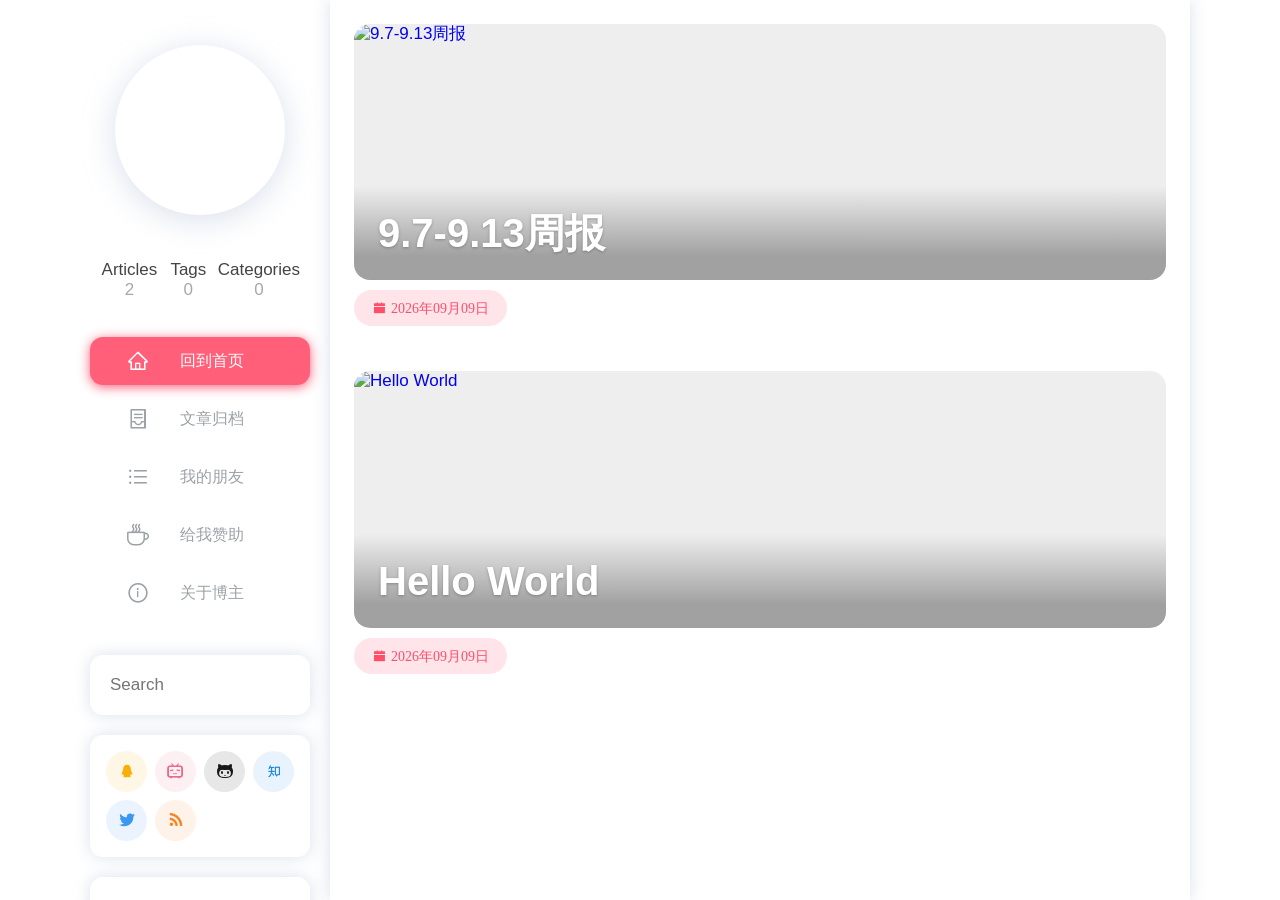
==== index.html @ efdd5a34 "Site updated: 2026-09-09 14:31:48" ====
<!doctype html>
<html lang="en"><head>
<title>Hexo</title>
<meta charset="UTF-8">
<meta name="keywords" content="">
<meta name="viewport" content="width=device-width, initial-scale=1, maximum-scale=5">

<link rel="shortcut icon" href="/favicon.ico" type="image/x-icon" />
<meta property="og:type" content="website">
<meta property="og:title" content="Hexo">
<meta property="og:url" content="https://zhi-yinfeng.github.io/index.html">
<meta property="og:site_name" content="Hexo">
<meta property="og:locale" content="en_US">
<meta property="article:author" content="John Doe">
<meta name="twitter:card" content="summary">

<link rel="stylesheet" href="/lib/fancybox/fancybox.css">
<link rel="stylesheet" href="/lib/mdui_043tiny/mdui.css">


<link rel="stylesheet" href="/lib/iconfont/iconfont.css?v=1788935507428">

<link rel="stylesheet" href="/css/style.css?v=1788935507428">




    
        <link rel="stylesheet" href="/custom.css?v=1788935507428">
    



<script src="/lib/mdui_043tiny/mdui.js" async></script>
<script src="/lib/fancybox/fancybox.umd.js" async></script>
<script src="/lib/lax.min.js" async></script>


<script async src="/js/app.js?v=1788935507428"></script>

 

<!-- Global site tag (gtag.js) - Google Analytics -->
<script async src="https://www.googletagmanager.com/gtag/js?id=G-4D4ZJ9G024"></script>
<script>
  window.dataLayer = window.dataLayer || [];
  function gtag(){dataLayer.push(arguments);}
  gtag("js", new Date());

  gtag("config", "G-4D4ZJ9G024");
</script>


<link rel="stylesheet"  href="https://cdnjs.cloudflare.com/ajax/libs/highlight.js/11.8.0/styles/atom-one-dark.min.css">
<meta name="generator" content="Hexo 7.0.0"></head><body class="nexmoe mdui-drawer-body-left"><div id="nexmoe-background"><div class="nexmoe-bg" style="background-image: url(https://i.dawnlab.me/b5a7e61560facdd5b8aa9683fce147d7.png)"></div><div class="mdui-appbar mdui-shadow-0"><div class="mdui-toolbar"><a class="mdui-btn mdui-btn-icon mdui-ripple" mdui-drawer="{target: &#039;#drawer&#039;, swipe: true}" title="menu"><i class="mdui-icon nexmoefont icon-menu"></i></a><div class="mdui-toolbar-spacer"></div><a class="mdui-btn mdui-btn-icon" href="/" title="John Doe"><img src="https://cdn.jsdelivr.net/gh/nexmoe/nexmoe.github.io@latest/images/avatar.png" alt="John Doe"></a></div></div></div><div id="nexmoe-header"><div class="nexmoe-drawer mdui-drawer" id="drawer">
    <div class="nexmoe-avatar mdui-ripple">
        <a href="/" title="John Doe">
            <img src="https://cdn.jsdelivr.net/gh/nexmoe/nexmoe.github.io@latest/images/avatar.png" alt="John Doe" alt="John Doe">
        </a>
    </div>
    <div class="nexmoe-count">
        <div><span>Articles</span>2</div>
        <div><span>Tags</span>0</div>
        <div><span>Categories</span>0</div>
    </div>
    <div class="nexmoe-list mdui-list" mdui-collapse="{accordion: true}">
        
        <a class="nexmoe-list-item mdui-list-item mdui-ripple true" href="/" title="回到首页">
            <i class="mdui-list-item-icon nexmoefont icon-home"></i>
            <div class="mdui-list-item-content">
                回到首页
            </div>
        </a>
        
        <a class="nexmoe-list-item mdui-list-item mdui-ripple false" href="/archive.html" title="文章归档">
            <i class="mdui-list-item-icon nexmoefont icon-container"></i>
            <div class="mdui-list-item-content">
                文章归档
            </div>
        </a>
        
        <a class="nexmoe-list-item mdui-list-item mdui-ripple false" href="/PY.html" title="我的朋友">
            <i class="mdui-list-item-icon nexmoefont icon-unorderedlist"></i>
            <div class="mdui-list-item-content">
                我的朋友
            </div>
        </a>
        
        <a class="nexmoe-list-item mdui-list-item mdui-ripple false" target="_blank" rel="noopener" href="https://nexmoe.com/donate.html" title="给我赞助">
            <i class="mdui-list-item-icon nexmoefont icon-coffee"></i>
            <div class="mdui-list-item-content">
                给我赞助
            </div>
        </a>
        
        <a class="nexmoe-list-item mdui-list-item mdui-ripple false" target="_blank" rel="noopener" href="https://i.nexmoe.com/" title="关于博主">
            <i class="mdui-list-item-icon nexmoefont icon-info-circle"></i>
            <div class="mdui-list-item-content">
                关于博主
            </div>
        </a>
        
    </div>
    
    
        
        <div class="nexmoe-widget-wrap">
    <div class="nexmoe-widget nexmoe-search">
         
            <form id="search_form" action_e="https://cn.bing.com/search?q=site:nexmoe.com" onsubmit="return search();">
                <label><input id="search_value" name="q" type="search" placeholder="Search"></label>
            </form>
         
    </div>
</div>




    
        
        <div class="nexmoe-widget-wrap">
	<div class="nexmoe-widget nexmoe-social">
		<a
			class="mdui-ripple"
			href="https://jq.qq.com/?_wv=1027&k=5CfKHun"
			target="_blank"
			mdui-tooltip="{content: 'QQ群'}"
			style="
				color: rgb(249, 174, 8);
				background-color: rgba(249, 174, 8, .1);
			"
		>
			<i
				class="nexmoefont icon-QQ"
			></i> </a
		><a
			class="mdui-ripple"
			href="https://space.bilibili.com/20238211"
			target="_blank"
			mdui-tooltip="{content: '哔哩哔哩'}"
			style="
				color: rgb(231, 106, 141);
				background-color: rgba(231, 106, 141, .1);
			"
		>
			<i
				class="nexmoefont icon-bilibili"
			></i> </a
		><a
			class="mdui-ripple"
			href="https://github.com/nexmoe/"
			target="_blank"
			mdui-tooltip="{content: 'GitHub'}"
			style="
				color: rgb(25, 23, 23);
				background-color: rgba(25, 23, 23, .1);
			"
		>
			<i
				class="nexmoefont icon-github"
			></i> </a
		><a
			class="mdui-ripple"
			href="https://www.zhihu.com/people/nexmoe"
			target="_blank"
			mdui-tooltip="{content: '知乎'}"
			style="
				color: rgb(30, 136, 229);
				background-color: rgba(30, 136, 229, .1);
			"
		>
			<i
				class="nexmoefont icon-zhihu"
			></i> </a
		><a
			class="mdui-ripple"
			href="https://twitter.com/nexmoe"
			target="_blank"
			mdui-tooltip="{content: 'Twitter'}"
			style="
				color: rgb(59, 151, 239);
				background-color: rgba(59, 151, 239, .1);
			"
		>
			<i
				class="nexmoefont icon-twitter"
			></i> </a
		><a
			class="mdui-ripple"
			href="https://nexmoe.com/atom.xml"
			target="_blank"
			mdui-tooltip="{content: 'RSS'}"
			style="
				color: rgb(247, 132, 34);
				background-color: rgba(247, 132, 34, .1);
			"
		>
			<i
				class="nexmoefont icon-rss"
			></i> </a
		>
	</div>
</div>

    
        
        

    
        
        
    
        
        
        
  <div class="nexmoe-widget-wrap">
    <h3 class="nexmoe-widget-title">Archive</h3>
    <div class="nexmoe-widget">
      <ul class="archive-list"><li class="archive-list-item"><a class="archive-list-link" href="/archives/2026/">2026</a><span class="archive-list-count">2</span></li></ul>
    </div>
  </div>



    
        
        
  <div class="nexmoe-widget-wrap">
    <h3 class="nexmoe-widget-title">Recent Posts</h3>
    <div class="nexmoe-widget">
      <ul>
        
          <li>
            <a href="/2026/09/09/week-report-9.7/">9.7-9.13周报</a>
          </li>
        
          <li>
            <a href="/2026/09/09/hello-world/">Hello World</a>
          </li>
        
      </ul>
    </div>
  </div>

    
        
        <div class="nexmoe-widget-wrap">
    <div class="nexmoe-widget nexmoe-link">
		<ul>
        
            <li>
                <a href="https://nexmoe.com/" target="_blank" >
                    <img src="https://cdn.jsdelivr.net/gh/nexmoe/nexmoe.github.io@latest/images/avatar.png" alt="折影轻梦"></img>
                    <p>折影轻梦</p>
                </a>
            </li>
        
		</ul>
    </div>
</div>
<style>
.nexmoe-widget-wrap .nexmoe-link ul li a {
    text-align : center;
}
.nexmoe-widget-wrap .nexmoe-link ul li a img {
    max-width : 100%;
}
.nexmoe-widget-wrap .nexmoe-link ul li a p {
    margin: 10px 0;
}
</style>

    
   
    <div class="nexmoe-copyright">
        &copy; 2026 John Doe
        Powered by <a href="http://hexo.io/" target="_blank">Hexo</a>
        & <a href="https://github.com/theme-nexmoe/hexo-theme-nexmoe" target="_blank">Nexmoe</a>
        <br><a target="_blank" href="https://beian.miit.gov.cn/">鄂ICP备2020018486号</a>
<br><a target="_blank" href="https://www.upyun.com/?utm_source=lianmeng&utm_medium=referral">
<img src="https://i.dawnlab.me/c0268c1e6cfd0863d6ba35be1575941a.png" width="150px"></a>

    </div>
</div><!-- .nexmoe-drawer --></div><div id="nexmoe-content"><div class="nexmoe-primary"><section class="nexmoe-posts">
    <div class="nexmoe-post">
        <a href="/2026/09/09/week-report-9.7/">
            
                <div class="nexmoe-post-cover mdui-ripple"> 
                    <img src="https://i.dawnlab.me/b5a7e61560facdd5b8aa9683fce147d7.png" alt="9.7-9.13周报" loading="lazy">
                    <h1>9.7-9.13周报</h1>
                </div>
            
        </a>

        <div class="nexmoe-post-meta">
    <div class="nexmoe-rainbow">
        <a class="nexmoefont icon-calendar-fill">2026年09月09日</a>
        
        
    </div>
    
    
    
    
    
</div>

        <article>
            
        </article>
    </div>

    <div class="nexmoe-post">
        <a href="/2026/09/09/hello-world/">
            
                <div class="nexmoe-post-cover mdui-ripple"> 
                    <img src="https://i.dawnlab.me/b5a7e61560facdd5b8aa9683fce147d7.png" alt="Hello World" loading="lazy">
                    <h1>Hello World</h1>
                </div>
            
        </a>

        <div class="nexmoe-post-meta">
    <div class="nexmoe-rainbow">
        <a class="nexmoefont icon-calendar-fill">2026年09月09日</a>
        
        
    </div>
    
    
    
    
    
</div>

        <article>
            
        </article>
    </div>
</section> </div><div class="nexmoe-post-right">    <div class="nexmoe-fixed">
        <div class="nexmoe-tool">

            

            
            

            

            <a href="#nexmoe-content" class="backtop toc-link" aria-label="Back To Top" title="top"><button class="mdui-fab mdui-ripple"><i class="nexmoefont icon-caret-top"></i></button></a>
        </div>
    </div>
</div></div><div id="nexmoe-footer"><!--!--></div><div id="nexmoe-search-space"><div class="search-container"><div class="search-header"><div class="search-input-container"><input class="search-input" type="text" placeholder="Search" onInput="sinput();"></div><a class="search-close" onclick="sclose();">×</a></div><div class="search-body"></div></div></div><div><script async src="https://pagead2.googlesyndication.com/pagead/js/adsbygoogle.js?client=ca-pub-2058306854838448" crossorigin="anonymous"></script>
</div></body></html>
---- lib/iconfont/iconfont.css ----
@font-face {font-family: "nexmoefont";
  src: url('iconfont.eot?t=1619014267133'); /* IE9 */
  src: url('iconfont.eot?t=1619014267133#iefix') format('embedded-opentype'), /* IE6-IE8 */
  url('[data-uri]') format('woff2'),
  url('iconfont.woff?t=1619014267133') format('woff'),
  url('iconfont.ttf?t=1619014267133') format('truetype'), /* chrome, firefox, opera, Safari, Android, iOS 4.2+ */
  url('iconfont.svg?t=1619014267133#nexmoefont') format('svg'); /* iOS 4.1- */
}

.nexmoefont {
  font-family: "nexmoefont" !important;
  font-size: 16px;
  font-style: normal;
  -webkit-font-smoothing: antialiased;
  -moz-osx-font-smoothing: grayscale;
}

.icon-i-catalog:before {
  content: "\e628";
}

.icon-caret-top:before {
  content: "\e62d";
}

.icon-tuchong:before {
  content: "\e600";
}

.icon-zhanku:before {
  content: "\e66f";
}

.icon-douban-fill:before {
  content: "\eeae";
}

.icon-coffee:before {
  content: "\e618";
}

.icon-rss:before {
  content: "\e7ea";
}

.icon-appstore-fill:before {
  content: "\e853";
}

.icon-mail-fill:before {
  content: "\e870";
}

.icon-steam:before {
  content: "\e722";
}

.icon-battlenet:before {
  content: "\e604";
}

.icon-youtube:before {
  content: "\e733";
}

.icon-areachart:before {
  content: "\e7af";
}

.icon-telegram:before {
  content: "\e646";
}

.icon-zhihu:before {
  content: "\e87c";
}

.icon-QQ:before {
  content: "\e882";
}

.icon-weibo:before {
  content: "\e883";
}

.icon-wechat-fill:before {
  content: "\e884";
}

.icon-github:before {
  content: "\e60b";
}

.icon-dribbble:before {
  content: "\eaab";
}

.icon-twitter:before {
  content: "\e617";
}

.icon-bilibili:before {
  content: "\e60f";
}

.icon-time-circle-fill:before {
  content: "\e848";
}

.icon-calendar-fill:before {
  content: "\e84d";
}

.icon-eye-fill:before {
  content: "\e869";
}

.icon-tag-fill:before {
  content: "\e86e";
}

.icon-tags-fill:before {
  content: "\e86f";
}

.icon-right:before {
  content: "\e7eb";
}

.icon-left:before {
  content: "\e7ec";
}

.icon-menu:before {
  content: "\e7f5";
}

.icon-unorderedlist:before {
  content: "\e7f4";
}

.icon-ellipsis:before {
  content: "\e7fc";
}

.icon-info-circle:before {
  content: "\e77e";
}

.icon-container:before {
  content: "\e7b0";
}

.icon-home:before {
  content: "\e7c6";
}
---- css/style.css ----
:root {
  --gutter: 24px;
  --radius: 13px;
  --color-primary: #ff4e6a;
  --color2: #ff761e;
  --color3: #ffb900;
  --color4: #33d57a;
  --color5: #00dbff;
  --color6: #1a98ff;
  --color7: #9090ff;
  --color-primary-bg: rgba(255,78,106,0.15);
  --color2-bg: rgba(255,118,30,0.15);
  --color3-bg: rgba(255,185,0,0.15);
  --color4-bg: rgba(51,213,122,0.15);
  --color5-bg: rgba(0,219,255,0.15);
  --color6-bg: rgba(26,152,255,0.15);
  --color7-bg: rgba(144,144,255,0.15);
  --color-shadow: rgba(161,177,204,0.4);
  --color-card: #fff;
  --color-text-1: #111;
  --color-text-2: #444;
  --color-text-3: #363636;
}
@media (prefers-color-scheme: dark) {
  :root {
    --color-card: #2b2b2b;
    --color-text-1: #fff;
    --color-text-2: #ccc;
  }
}
.nexmoe-archives .tagcloud {
  margin-bottom: 13px;
  font-size: 0;
}
.nexmoe-archives .categories {
  margin-bottom: 12px;
  font-size: 0;
}
.nexmoe-archives .tagcloud a {
  border-radius: 15px;
  padding: 6px 12px;
  font-size: 15px !important;
  display: inline-block;
  margin-bottom: 7px;
  margin-right: 7px;
}
.nexmoe-archives .tagcloud a:before {
  content: '# ';
}
.nexmoe-archives .tagcloud a span:before {
  content: ' ';
}
.nexmoe-archives .categories a {
  border-radius: 12px;
  padding: 12px;
  font-size: 16px;
  display: inline-block;
  margin-bottom: 12px;
  margin-right: 12px;
  height: 156px;
  width: calc(33.333333333% - 8px);
  position: relative;
}
.nexmoe-archives .categories a:nth-child(3n+3) {
  margin-right: 0;
}
.nexmoe-archives .categories a .bg {
  background-size: cover;
  background-position: center center;
  top: 0;
  left: 0;
  width: 100%;
  height: 100%;
  position: absolute;
  opacity: 0.8;
}
.nexmoe-archives .categories a:before {
  top: 0;
  left: 0;
  content: '';
  background-color: rgba(0,0,0,0.15);
  width: 100%;
  height: 100%;
  position: absolute;
  z-index: 1;
}
.nexmoe-archives .categories a h1 {
  margin: 20px;
  position: absolute;
  bottom: 0;
  left: 0;
  z-index: 2;
}
@media screen and (max-width: 768px) {
  .nexmoe-archives .categories a {
    width: calc(50% - 6px);
  }
  .nexmoe-archives .categories a:nth-child(3n+3) {
    margin-right: 12px;
  }
  .nexmoe-archives .categories a:nth-child(2n+2) {
    margin-right: 0;
  }
}
.nexmoe-archives .categories a span {
  margin-top: 5px;
  display: block;
}
.nexmoe-archives .categories a span:after {
  content: ' Articles';
}
.nexmoe-archives article > *:first-child {
  margin-top: 0;
}
.nexmoe-archives article > *:last-child {
  margin-bottom: 0;
}
.nexmoe-archives ul {
  list-style: none;
  padding-left: 0 !important;
}
.nexmoe-archives li {
  position: relative;
  padding: 10px 0;
  padding-left: 25px;
}
.nexmoe-archives li::before {
  content: '';
  width: 14px;
  height: 14px;
  background: var(--color-primary);
  display: inline-block;
  vertical-align: middle;
  margin-top: -2px;
  margin-right: 11px;
  margin-left: -25px;
  border-radius: 100%;
  border: 3px solid #fff;
  z-index: 100;
  position: relative;
}
.nexmoe-archives li::after {
  content: '';
  height: 100%;
  width: 2px;
  background: var(--color-primary-bg);
  position: absolute;
  left: 6px;
  top: 20px;
}
.nexmoe-archives li:last-child:after {
  display: none;
}
.nexmoe-archives ul span {
  margin-right: 15px;
}
article {
  color: var(--color-text-2);
  font-family: microsoft yahei;
}
article p {
  line-height: 24px;
}
article code {
  background-color: rgba(27,31,35,0.05);
  border-radius: 6px;
  font-size: 85%;
  padding: 0.2em 0.4em;
  font-family: Consolas;
}
article code::-webkit-scrollbar {
  width: 10px;
  height: 10px;
}
article code::-webkit-scrollbar-thumb {
  border-radius: 10px;
  background-color: #888;
}
.highlight {
  padding: 12px 14px;
  background: #282c34;
  color: #abb2bf;
  margin: 25px 0;
  border-radius: var(--radius);
  overflow: auto;
  line-height: 1.2;
}
.highlight .gutter {
  padding-right: 1em;
  text-align: right;
}
.highlight .gutter pre {
  font-family: sans-serif !important;
}
article pre {
  margin: 0;
}
article pre code {
  font-size: 100%;
  padding: 0 !important;
}
article pre code:after {
  color: #5c6370;
  position: absolute;
  top: 0.5em;
  bottom: 0.5em;
  left: 0;
  text-align: left;
  clip: rect(-100px 2em 9999px 0);
  clip: rect(-100px 5ch 9999px 0);
  overflow: hidden;
  padding: 1px 0;
  padding-left: 12px;
  background: #282c34;
}
article a {
  -webkit-transition: color 0.35s ease-out;
  transition: color 0.35s ease-out;
  color: var(--color-primary);
  text-decoration: none;
  word-wrap: break-word;
}
article a:hover,
article a:focus {
  color: var(--color-primary);
}
article a:hover {
  text-decoration: underline;
}
article p {
  margin: 24px 0;
  position: relative;
}
article p:after {
  content: '';
  clear: both;
  display: block;
}
article del {
  color: #999;
  font-size: 0.9em;
}
article > table.nexmoe-album {
  margin: -5px;
  max-width: calc(100% + 10px);
}
article > table.nexmoe-album + .nexmoe-album {
  margin-top: 5px;
}
article > table.nexmoe-album,
article > table.nexmoe-album thead,
article > table.nexmoe-album th,
article > table.nexmoe-album td {
  border: none;
  box-shadow: none;
}
article > table.nexmoe-album * {
  background-color: transparent !important;
}
article > table.nexmoe-album th,
article > table.nexmoe-album td {
  padding: 5px;
  height: 300px;
}
article > table.nexmoe-album th a:after,
article > table.nexmoe-album td a:after {
  display: none;
}
@media screen and (max-width: 1024px) {
  article > table.nexmoe-album th,
  article > table.nexmoe-album td {
    height: 100px;
  }
}
article > table.nexmoe-album img {
  width: 100%;
  height: 100%;
  object-fit: cover;
}
.justified-gallery {
  margin: -10px;
  width: calc(100% + 20px);
}
.jg-entry {
  border-radius: 10px;
  overflow: hidden;
}
article img {
  display: block;
  border-radius: var(--radius);
}
article h1,
article h2,
article h3,
article h4,
article h5,
article h6 {
  color: var(--color-text-1);
  margin: 24px 0;
}
article h4,
article h5,
article h6 {
  position: relative;
}
article h4:before,
article h5:before,
article h6:before {
  display: inline-block;
  width: 1em;
  content: '#';
  color: var(--color-primary);
}
article h1 {
  font-size: 2.5em;
}
article h2 {
  font-size: 1.7em;
  position: relative;
  padding-bottom: 10px;
}
article h2:before {
  content: '';
  width: 100%;
  padding: 0px 24px;
  border-bottom: 1px solid #eee;
  position: absolute;
  bottom: -1px;
  left: -24px;
  box-sizing: unset;
}
article h2:after {
  transition: all 0.35s ease-out;
  content: '';
  position: absolute;
  background: var(--color-primary);
  width: 1em;
  height: 5px;
  bottom: -3px;
  left: 0;
  border-radius: 10px;
}
article h2:hover:after {
  width: 2em;
}
article h3 {
  font-size: 1.3em;
}
article h4 {
  font-size: 1.15em;
}
article h5 {
  font-size: 1em;
}
article h6 {
  font-size: 0.9em;
}
article blockquote {
  color: #666;
  margin: 24px 0;
  padding: 0.1em 2.2em;
  background-color: #f8f8f8;
  line-height: 28px;
  position: relative;
  border-radius: 10px;
  border: 1px solid #eee;
  font-family: sf pro sc, sf pro display, sf pro icons, aos icons, pingfang sc, helvetica neue, helvetica, arial, sans-serif;
}
article blockquote:before {
  content: '\201C';
  top: 15px;
  left: 10px;
  position: absolute;
  color: #888;
  font-size: 3em;
}
article blockquote:after {
  content: '\201D';
  bottom: -8px;
  right: 10px;
  position: absolute;
  color: #888;
  font-size: 3em;
}
article hr {
  display: block;
  border: 0;
  border-top: 1px dashed #ccc;
  margin: 24px 0;
  padding: 0;
}
article sub,
article sup {
  font-size: 75%;
  line-height: 0;
  position: relative;
  vertical-align: baseline;
}
article sup {
  top: -0.5em;
}
article sub {
  bottom: -0.25em;
}
article ul {
  padding: 0 0 0 2em;
  margin-top: 0;
}
article ul .mdui-checkbox {
  padding-left: 22px;
  height: 18px;
}
article ul .mdui-checkbox-icon {
  top: 4px;
}
article ol {
  padding: 0 0 0 2.5em;
  margin-top: 0;
}
article ol {
  list-style-type: none;
  counter-reset: item;
}
article ol > li {
  position: relative;
  padding: 0.4rem 0;
  line-height: 24px;
}
article ol > li::before {
  content: counter(item);
  counter-increment: item;
  position: absolute;
  top: 0.4rem;
  left: -2.5em;
  height: 1.6rem;
  width: 1.6rem;
  text-align: center;
  border-radius: 8px;
  line-height: 1.6rem;
  background-color: var(--color-primary-bg);
  color: var(--color-primary);
}
article li {
  line-height: 2rem;
}
article li p {
  margin: 0 !important;
}
article dd {
  margin: 0 0 0 2em;
}
article > table {
  color: #5b6064;
  border-spacing: 0;
  border-collapse: collapse;
  max-width: 100%;
  overflow: auto;
  white-space: nowrap;
  margin: 25px auto;
  background: transparent;
  display: block;
}
article > table::-webkit-scrollbar {
  width: 6px;
  height: 6px;
}
article > table::-webkit-scrollbar-thumb {
  background-color: #888;
}
article > table thead {
  border-bottom: 1px solid #eee;
  background-color: #f8f8f8;
}
article > table thead tr {
  background-color: #f8f8f8;
}
article > table th {
  border: 1px solid #eee;
  padding: 13px 26px;
  font-weight: 400;
}
article > table td {
  border: 1px solid #eee;
  padding: 13px 26px;
}
article > table tr {
  background-color: #fff;
}
article > table tr:nth-child(2n) {
  background-color: #f8f8f8;
}
article img,
article canvas,
article video,
article svg,
article select,
article textarea {
  width: auto;
  max-width: 100%;
}
article iframe {
  width: 100%;
  aspect-ratio: 1.29/1;
}
details ul {
  padding-left: 1.7em;
}
summary {
  cursor: pointer;
}
summary i {
  margin-right: 0.3em;
  width: 24px;
}
summary .remove {
  display: none;
}
details[open] > summary .add {
  display: none;
}
details[open] > summary .remove {
  display: inline-block;
}
article ul {
  list-style: none;
  padding-left: 0 !important;
}
article ul li {
  position: relative;
  padding: 8px 0;
  padding-left: 25px;
  line-height: 1.5rem;
}
article ul li::before {
  content: '';
  width: 14px;
  height: 14px;
  background: var(--color-primary);
  display: inline-block;
  vertical-align: middle;
  margin-top: -2px;
  margin-right: 11px;
  margin-left: -25px;
  border-radius: 100%;
  border: 3px solid #fff;
  z-index: 100;
  position: relative;
}
article ul li::after {
  content: '';
  height: 100%;
  width: 2px;
  background: var(--color-primary-bg);
  position: absolute;
  left: 6px;
  top: 20px;
}
article ul li:last-child:after {
  display: none;
}
article ul span {
  margin-right: 15px;
}
article .mdui-btn {
  background-color: var(--color-primary);
  color: #fff;
  border-radius: 10px;
}
article .mdui-btn:focus,
article .mdui-btn:hover {
  background-color: var(--color-primary);
  color: #fff;
}
font.douyin {
  text-shadow: -2px 0 rgba(0,255,255,0.5), 2px 0 rgba(255,0,0,0.5);
  animation: shake-it 0.5s reverse infinite cubic-bezier(0.68, -0.55, 0.27, 1.55);
}
.aplayer {
  -webkit-box-shadow: 0 0 0 1px #eee !important;
  box-shadow: 0 0 0 1px #eee !important;
  border-radius: 10px !important;
  margin: 24px 0 !important;
  height: 90px;
}
.aplayer .aplayer-info {
  padding: 9px 7px 0 10px !important;
}
.aplayer .aplayer-info .aplayer-controller .aplayer-bar-wrap {
  margin-left: 1px !important;
  padding-right: 3px;
}
.aplayer .aplayer-info .aplayer-controller .aplayer-bar-wrap .aplayer-bar,
.aplayer .aplayer-info .aplayer-controller .aplayer-bar-wrap .aplayer-bar .aplayer-loaded,
.aplayer .aplayer-info .aplayer-controller .aplayer-bar-wrap .aplayer-bar .aplayer-played {
  height: 6px !important;
  border-radius: 10px !important;
}
.aplayer .aplayer-info .aplayer-controller .aplayer-bar-wrap .aplayer-bar .aplayer-played .aplayer-thumb {
  height: 12px !important;
  width: 12px !important;
  right: 3px !important;
  -webkit-box-shadow: 0 0 5px 0 rgba(0,0,0,0.18) !important;
  box-shadow: 0 0 5px 0 rgba(0,0,0,0.18) !important;
  -webkit-transition: all 0.35s ease-out;
  transition: all 0.35s ease-out;
}
.aplayer .aplayer-info .aplayer-controller .aplayer-volume-wrap .aplayer-volume-bar-wrap .aplayer-volume-bar,
.aplayer .aplayer-info .aplayer-controller .aplayer-volume-wrap .aplayer-volume-bar-wrap .aplayer-volume-bar .aplayer-volume {
  border-radius: 10px;
  width: 6px;
}
.aplayer .aplayer-info .aplayer-controller .aplayer-volume-wrap .aplayer-volume-bar-wrap .aplayer-volume-bar {
  right: 10.5px;
}
.aplayer .aplayer-list ol li {
  border-top: none !important;
}
.aplayer .aplayer-list ol li.aplayer-list-light {
  background: #f8f8f8 !important;
}
.justified-gallery > a > .jg-caption,
.justified-gallery > div > .jg-caption,
.justified-gallery > figure > .jg-caption {
  background-color: transparent;
}
.justified-gallery > a > .jg-caption,
.justified-gallery > div > .jg-caption,
.justified-gallery > figure > .jg-caption {
  padding: 10px;
  transition: all 0.35s ease-out !important;
}
.justified-gallery > a > .jg-caption.jg-caption-visible,
.justified-gallery > div > .jg-caption.jg-caption-visible,
.justified-gallery > figure > .jg-caption.jg-caption-visible {
  opacity: 0.99;
}
.justified-gallery > a > .jg-caption:after,
.justified-gallery > div > .jg-caption:after,
.justified-gallery > figure > .jg-caption:after {
  background-image: -moz-linear-gradient(to top, rgba(16,16,16,0.35) 25%, rgba(16,16,16,0) 100%);
  background-image: -webkit-linear-gradient(to top, rgba(16,16,16,0.35) 25%, rgba(16,16,16,0) 100%);
  background-image: -ms-linear-gradient(to top, rgba(16,16,16,0.35) 25%, rgba(16,16,16,0) 100%);
  background-image: linear-gradient(to top, rgba(16,16,16,0.35) 25%, rgba(16,16,16,0) 100%);
  -moz-pointer-events: none;
  -webkit-pointer-events: none;
  -ms-pointer-events: none;
  pointer-events: none;
  background-size: cover;
  content: '';
  display: block;
  height: 100%;
  left: 0;
  position: absolute;
  bottom: 0;
  width: 100%;
  z-index: -1;
}
#nexmoe-background .nexmoe-bg {
  opacity: 0.2;
  background-size: cover;
  filter: blur(30px);
  height: 100vh;
  width: 100%;
  position: fixed;
  top: 0;
  left: 0;
  z-index: -1;
}
#nexmoe-background .mdui-appbar {
  padding: 10px;
  display: none;
}
#nexmoe-background .mdui-appbar img {
  width: 100%;
}
@media screen and (max-width: 1023px) {
  #nexmoe-background .mdui-appbar {
    display: block !important;
  }
}
article figure.highlight {
  position: relative;
}
article figure.highlight > .codeblock-copy-wrapper {
  position: absolute;
  width: 30px;
  height: 30px;
  right: 12px;
  top: 12px;
  border-radius: 4px;
  z-index: 10;
  background-color: #1e1e20;
  background-image: url("data:image/svg+xml,%3Csvg xmlns='http://www.w3.org/2000/svg' fill='none' height='20' width='20' stroke='rgba(128,128,128,1)' stroke-width='2' viewBox='0 0 24 24'%3E%3Cpath stroke-linecap='round' stroke-linejoin='round' d='M9 5H7a2 2 0 0 0-2 2v12a2 2 0 0 0 2 2h10a2 2 0 0 0 2-2V7a2 2 0 0 0-2-2h-2M9 5a2 2 0 0 0 2 2h2a2 2 0 0 0 2-2M9 5a2 2 0 0 1 2-2h2a2 2 0 0 1 2 2'/%3E%3C/svg%3E");
  background-position: 50%;
  background-size: 20px;
  background-repeat: no-repeat;
  cursor: pointer;
  opacity: 0;
  transition: opacity 0.25s;
}
article figure.highlight > .codeblock-copy-wrapper-copied {
  opacity: 1;
  border-radius: 0 4px 4px 0;
  background-image: url("data:image/svg+xml,%3Csvg xmlns='http://www.w3.org/2000/svg' fill='none' height='20' width='20' stroke='rgba(128,128,128,1)' stroke-width='2' viewBox='0 0 24 24'%3E%3Cpath stroke-linecap='round' stroke-linejoin='round' d='M9 5H7a2 2 0 0 0-2 2v12a2 2 0 0 0 2 2h10a2 2 0 0 0 2-2V7a2 2 0 0 0-2-2h-2M9 5a2 2 0 0 0 2 2h2a2 2 0 0 0 2-2M9 5a2 2 0 0 1 2-2h2a2 2 0 0 1 2 2m-6 9 2 2 4-4'/%3E%3C/svg%3E");
}
article figure.highlight > .codeblock-copy-wrapper-copied::before {
  position: relative;
  left: -64px;
  display: flex;
  justify-content: center;
  align-items: center;
  border-radius: 4px 0 0 4px;
  width: 64px;
  height: 30px;
  padding-right: -15px;
  text-align: center;
  font-size: 12px;
  font-weight: 500;
  color: rgba(235,235,245,0.6);
  background-color: #1e1e20;
  white-space: nowrap;
  content: 'Copied';
}
article figure.highlight:hover > .codeblock-copy-wrapper {
  opacity: 1;
}
.nexmoe-page-nav > * {
  margin-right: 8px;
  float: left;
  color: #999;
  border-radius: 50%;
  width: 36px;
  height: 36px;
  line-height: 36px;
  background: #f5f6f5;
}
.nexmoe-page-nav {
  list-style: none;
  color: #ddd;
  text-align: center;
  margin-top: 48px;
  display: flex;
}
.nexmoe-page-nav .prev {
  margin-left: 8px;
}
.nexmoe-page-nav .current {
  color: #fff;
  background: var(--color-primary);
  opacity: 0.9;
  box-shadow: 0 2px 12px var(--color-primary);
}
article.nexmoe-py > *:first-child {
  margin-top: 0 !important;
}
article.nexmoe-py ul {
  list-style-type: none;
  padding: 0;
  display: flex;
  flex-direction: row;
  flex-wrap: wrap;
  margin: -5px;
}
article.nexmoe-py ul li {
  transition: all 0.03s;
  width: calc(14.285714285714286% - 10px);
  margin: 5px;
  border-radius: 10px;
  box-shadow: 0 0 0 1px #eee;
  font-size: 0;
  overflow: hidden;
  padding: 0 !important;
}
article.nexmoe-py ul li:before,
article.nexmoe-py ul li:after {
  display: none;
}
article.nexmoe-py ul li > a {
  padding-top: 100%;
  display: block;
  position: relative;
}
article.nexmoe-py ul li > a:before {
  background-image: -moz-linear-gradient(to top, rgba(16,16,16,0.35) 25%, rgba(16,16,16,0) 100%);
  background-image: -webkit-linear-gradient(to top, rgba(16,16,16,0.35) 25%, rgba(16,16,16,0) 100%);
  background-image: -ms-linear-gradient(to top, rgba(16,16,16,0.35) 25%, rgba(16,16,16,0) 100%);
  background-image: linear-gradient(to top, rgba(16,16,16,0.35) 25%, rgba(16,16,16,0) 100%);
  -moz-pointer-events: none;
  -webkit-pointer-events: none;
  -ms-pointer-events: none;
  pointer-events: none;
  background-size: cover;
  content: '';
  display: block;
  height: 36px;
  left: 0;
  position: absolute;
  bottom: 0;
  width: 100%;
  z-index: 1;
  opacity: 0.8;
}
article.nexmoe-py ul li > a::after {
  font-size: 13px;
  color: #fff;
  -webkit-transition: none;
  transition: none;
  content: attr(title);
  display: block;
  width: 100%;
  border: none;
  padding: 8px 10px;
  text-align: center;
  overflow: hidden;
  text-overflow: ellipsis;
  white-space: nowrap;
  position: absolute;
  bottom: 0;
  z-index: 2;
}
article.nexmoe-py ul li img {
  width: 100%;
  border-radius: 0;
  border: none;
  display: block;
  position: absolute;
  width: 100%;
  top: 0;
  pointer-events: none;
}
@media screen and (max-width: 768px) {
  article.nexmoe-py ul li {
    width: calc(33.3333333333% - 10px);
  }
}
#nexmoe-search-space {
  top: 0;
  left: 0;
  width: 100%;
  height: 100%;
  z-index: 6000;
  font-size: 1rem;
  background: rgba(10,10,10,0.86);
  position: fixed;
  align-items: center;
  flex-direction: column;
  line-height: 1.25em;
  display: none;
}
#nexmoe-search-space .search-container {
  width: 540px;
  overflow: auto;
  z-index: 6001;
  top: 100px;
  bottom: 100px;
  flex-direction: column;
  position: fixed;
  display: flex;
}
#nexmoe-search-space .search-container .search-header {
  display: flex;
  flex-direction: row;
  line-height: 1.5em;
  font-weight: normal;
  border-radius: 13px;
  background-color: #fff;
  min-height: 3rem;
}
#nexmoe-search-space .search-container .search-header .search-input-container {
  width: 90%;
  height: 100%;
  padding-left: 16px;
}
#nexmoe-search-space .search-container .search-header .search-input-container .search-input {
  width: 100%;
  height: 100%;
  outline-style: none;
  border: 0px;
  font-size: 20px;
  font-weight: bold;
  font-family: initial;
}
#nexmoe-search-space .search-container .search-header .search-close {
  font-family: initial;
  font-size: 1.4em;
  padding: 0.6em 0.75em;
}
#nexmoe-search-space .search-container .search-body .search-result {
  background-color: #fff;
  border-radius: 13px;
}
#nexmoe-search-space .search-container .search-body .search-result a {
  color: #b5b5b5;
  font-family: initial;
}
#nexmoe-search-space .search-container .search-body .search-result a h3 {
  color: #000;
  padding: 18px;
  margin-bottom: 0px;
  padding-bottom: 10px;
}
#nexmoe-search-space .search-container .search-body .search-result a .content {
  padding-left: 17px;
  bottom: 10px;
  margin-top: 10px;
  word-wrap: break-word;
}
#nexmoe-search-space .search-container .search-body .search-result a .keyword {
  color: var(--color-primary);
}
@media screen and (max-width: 1023px) {
  .search-container {
    align-items: center;
  }
  .search-container .search-header,
  .search-container .search-body {
    width: 330px;
  }
}
.nexmoe-posts {
  position: relative;
}
.nexmoe-posts .nexmoe-post {
  width: 100%;
  margin-bottom: 40px;
}
.nexmoe-posts .nexmoe-post article p:first-child {
  margin-top: 0;
}
.nexmoe-posts .nexmoe-post article p:last-child {
  margin-bottom: 0;
}
.nexmoe-posts .nexmoe-post:last-child {
  margin-bottom: 24px;
}
.nexmoe-post .nexmoe-post-cover {
  width: 100%;
  position: relative;
  overflow: hidden;
  border-radius: 16px;
  min-height: 95px;
  background-color: #eee;
  padding-top: 20%;
}
.nexmoe-post .nexmoe-post-cover img {
  display: block;
  position: absolute;
  left: 0;
  top: 0;
  object-fit: cover;
  width: 100%;
  height: 100%;
}
.nexmoe-post .nexmoe-post-cover h1 {
  position: relative;
  color: #fff;
  font-size: 2.5rem;
  margin-top: 10px;
  width: 100%;
  box-sizing: border-box;
  text-transform: none;
  margin: 0;
  padding: 24px;
  z-index: 1;
  text-shadow: 0 1px 3px rgba(0,0,0,0.251);
}
.nexmoe-post .nexmoe-post-cover h1:after {
  background-image: -moz-linear-gradient(to top, rgba(16,16,16,0.35) 25%, rgba(16,16,16,0) 100%);
  background-image: -webkit-linear-gradient(to top, rgba(16,16,16,0.35) 25%, rgba(16,16,16,0) 100%);
  background-image: -ms-linear-gradient(to top, rgba(16,16,16,0.35) 25%, rgba(16,16,16,0) 100%);
  background-image: linear-gradient(to top, rgba(16,16,16,0.35) 25%, rgba(16,16,16,0) 100%);
  -moz-pointer-events: none;
  -webkit-pointer-events: none;
  -ms-pointer-events: none;
  pointer-events: none;
  background-size: cover;
  content: '';
  display: block;
  height: 100%;
  left: 0;
  position: absolute;
  bottom: 0;
  width: 100%;
  z-index: -1;
}
.nexmoe-post .nexmoe-post-cover.absolute h1 {
  position: absolute;
  bottom: 0;
  z-index: 1;
}
.nexmoe-post .nexmoe-post-meta {
  margin: 10px 0px;
  font-size: 0;
}
.nexmoe-post .nexmoe-post-meta div {
  display: inline-block;
}
.nexmoe-post .nexmoe-post-meta a {
  border-radius: 20px;
  padding: 10px 18px;
  font-size: 14px;
  display: inline-block;
  margin-bottom: 5px;
  margin-right: 10px;
  text-decoration: none;
}
.nexmoe-post .nexmoe-post-meta a .nexmoefont {
  font-size: 14px;
}
.nexmoe-post .nexmoe-post-meta a:before {
  margin-right: 5px;
}
.nexmoe-post .nexmoe-post-meta .wechat {
  background-color: rgba(42,174,103,0.2);
  color: #2aae67;
}
.nexmoe-post .nexmoe-post-meta .zhihu {
  background-color: rgba(5,109,232,0.2);
  color: #056de8;
}
.nexmoe-post .nexmoe-post-meta .bilibili {
  background-color: rgba(251,114,153,0.2);
  color: #fb7299;
}
.nexmoe-post .nexmoe-post-meta .sspai {
  background-color: rgba(218,40,42,0.2);
  color: #da282a;
}
.nexmoe-post .nexmoe-post-copyright {
  margin: 0 -25px;
  margin-bottom: 25px;
  padding: 25px;
  color: #191919;
  background-color: #fafafa;
  line-height: 1.5em;
  position: relative;
  overflow: hidden;
}
.nexmoe-post .nexmoe-post-copyright a {
  color: var(--color-primary);
}
.nexmoe-post .nexmoe-post-copyright:after {
  position: absolute;
  background: url("data:image/svg+xml;charset=utf-8,%3Csvg xmlns='http://www.w3.org/2000/svg' viewBox='0 0 496 512'%3E%3Cpath fill='%234a4a4a' d='M245.8 214.9l-33.2 17.3c-9.4-19.6-25.2-20-27.4-20-22.2 0-33.3 14.6-33.3 43.9 0 23.5 9.2 43.8 33.3 43.8 14.4 0 24.6-7 30.5-21.3l30.6 15.5a73.2 73.2 0 01-65.1 39c-22.6 0-74-10.3-74-77 0-58.7 43-77 72.6-77 30.8-.1 52.7 11.9 66 35.8zm143 0l-32.7 17.3c-9.5-19.8-25.7-20-27.9-20-22.1 0-33.2 14.6-33.2 43.9 0 23.5 9.2 43.8 33.2 43.8 14.5 0 24.7-7 30.5-21.3l31 15.5c-2 3.8-21.3 39-65 39-22.7 0-74-9.9-74-77 0-58.7 43-77 72.6-77C354 179 376 191 389 214.8zM247.7 8C104.7 8 0 123 0 256c0 138.4 113.6 248 247.6 248C377.5 504 496 403 496 256 496 118 389.4 8 247.6 8zm.8 450.8c-112.5 0-203.7-93-203.7-202.8 0-105.5 85.5-203.3 203.8-203.3A201.7 201.7 0 01451.3 256c0 121.7-99.7 202.9-202.9 202.9z'/%3E%3C/svg%3E");
  content: ' ';
  height: 160px;
  width: 160px;
  right: -30px;
  top: -45px;
  opacity: 0.1;
}
.nexmoe-post-footer {
  background-color: #f5f6f5;
  padding: 24px;
  margin: -24px;
  margin-top: 0;
}
.nexmoe-widget-wrap .nexmoe-widget .hitokoto-box {
  margin: 0 auto;
  overflow: hidden;
}
.nexmoe-widget-wrap .nexmoe-widget .hitokoto-text {
  display: inline-block;
  white-space: nowrap;
  animation: 10s wordsLoop linear infinite normal;
}
@-moz-keyframes wordsLoop {
  0% {
    transform: translateX(200px);
    -webkit-transform: translateX(200px);
  }
  100% {
    transform: translateX(-100%);
    -webkit-transform: translateX(-100%);
  }
}
@-webkit-keyframes wordsLoop {
  0% {
    transform: translateX(200px);
    -webkit-transform: translateX(200px);
  }
  100% {
    transform: translateX(-100%);
    -webkit-transform: translateX(-100%);
  }
}
@-o-keyframes wordsLoop {
  0% {
    transform: translateX(200px);
    -webkit-transform: translateX(200px);
  }
  100% {
    transform: translateX(-100%);
    -webkit-transform: translateX(-100%);
  }
}
@keyframes wordsLoop {
  0% {
    transform: translateX(200px);
    -webkit-transform: translateX(200px);
  }
  100% {
    transform: translateX(-100%);
    -webkit-transform: translateX(-100%);
  }
}
@-moz-keyframes wordsLoop {
  0% {
    transform: translateX(200px);
    -webkit-transform: translateX(200px);
  }
  100% {
    transform: translateX(-100%);
    -webkit-transform: translateX(-100%);
  }
}
@-webkit-keyframes wordsLoop {
  0% {
    transform: translateX(200px);
    -webkit-transform: translateX(200px);
  }
  100% {
    transform: translateX(-100%);
    -webkit-transform: translateX(-100%);
  }
}
@-o-keyframes wordsLoop {
  0% {
    transform: translateX(200px);
    -webkit-transform: translateX(200px);
  }
  100% {
    transform: translateX(-100%);
    -webkit-transform: translateX(-100%);
  }
}
@keyframes wordsLoop {
  0% {
    transform: translateX(200px);
    -webkit-transform: translateX(200px);
  }
  100% {
    transform: translateX(-100%);
    -webkit-transform: translateX(-100%);
  }
}
.nexmoe-widget-wrap {
  box-shadow: 0 0 1rem var(--color-shadow);
  background-color: var(--color-card);
  margin: 20px;
  border-radius: var(--radius);
  overflow: hidden;
  white-space: normal;
}
.nexmoe-widget-wrap .nexmoe-widget-title {
  font-size: 1em;
  font-weight: 400;
  padding: 24px 18px 12px;
  margin: 0;
  color: var(--color-primary);
}
.nexmoe-widget-wrap .nexmoe-widget ul {
  list-style-type: none;
  padding: 0;
  margin: 0;
}
.nexmoe-widget-wrap .nexmoe-widget ul li {
  overflow: hidden;
  text-overflow: ellipsis;
  white-space: nowrap;
  position: relative;
  padding: 12px 18px;
}
.nexmoe-widget-wrap .nexmoe-widget ul li a {
  color: #606266;
}
.nexmoe-widget-wrap .nexmoe-widget ul li:last-child {
  border-bottom: none;
  padding-bottom: 24px;
}
.nexmoe-widget-wrap .nexmoe-widget .category-list-count,
.nexmoe-widget-wrap .nexmoe-widget .archive-list-count {
  background-color: var(--color-primary-bg);
  display: inline-block;
  width: 26px;
  height: 26px;
  line-height: 26px;
  text-align: center;
  border-radius: 100%;
  color: var(--color-primary);
  position: absolute;
  right: 18px;
  top: 10px;
}
.nexmoe-widget-wrap .tagcloud {
  padding: 10px;
  padding-bottom: 6px;
  padding-top: 11px;
}
.nexmoe-widget-wrap .tagcloud a {
  border-radius: var(--radius);
  padding: 5px 10px;
  font-size: 12px !important;
  display: inline-block;
  margin-bottom: 5px;
}
.nexmoe-widget-wrap .tagcloud a:before {
  content: '# ';
}
.nexmoe-widget-wrap .nexmoe-search input {
  border: none !important;
  background-color: transparent;
  padding: 20px;
  box-sizing: border-box;
  outline: none;
}
.nexmoe-widget-wrap input::-webkit-search-decoration,
.nexmoe-widget-wrap input::-webkit-search-cancel-button {
  display: none !important;
}
.nexmoe-widget-wrap .nexmoe-social {
  padding: 12px;
  font-size: 0;
}
.nexmoe-widget-wrap .nexmoe-social a {
  width: 41px;
  height: 41px;
  line-height: 41px;
  margin: 4px;
  border-radius: 100%;
  display: inline-block;
  text-align: center;
  color: #606266;
}
.nexmoe-widget-wrap:first-child {
  margin-top: 0;
}
@media screen and (max-width: 1024px) {
  #nexmoe-header .nexmoe-social a {
    margin: 5px;
    width: 44px;
    height: 44px;
    line-height: 44px;
  }
}
body {
  background: var(--color-card);
  font-size: 17px;
}
.xiaoshu .nexmoe-container {
  max-width: 800px;
  margin: auto;
  padding: 0 20px;
}
.xiaoshu #nexmoe-content {
  width: 100%;
  padding: var(--gutter);
  margin: 0;
  background: var(--color-card);
  box-shadow: 0 0 1rem var(--color-shadow);
}
.xiaoshu #nexmoe-footer {
  padding: var(--gutter);
  text-align: center;
  color: #777;
  white-space: normal;
  margin-bottom: 20px;
  font-size: 12px;
}
.xiaoshu #nexmoe-header {
  height: 4em;
  background-color: transparent;
  line-height: 4em;
  margin-bottom: 10rem;
}
.xiaoshu #nexmoe-header .nexmoe-container {
  display: flex;
  flex-direction: row;
}
.xiaoshu #nexmoe-header .logo {
  font-weight: 700;
  white-space: nowrap;
  overflow: hidden;
  text-overflow: ellipsis;
  max-width: 10em;
}
.xiaoshu #nexmoe-header .nav {
  display: flex;
  flex-direction: row;
  list-style: none;
  margin: 0;
  margin-left: auto;
}
.xiaoshu #nexmoe-header .nav .nav-item {
  margin-left: 1.5em;
}
.nexmoe #nexmoe-content {
  position: relative;
}
.nexmoe #nexmoe-content .nexmoe-primary {
  box-shadow: 0 0 1rem var(--color-shadow);
  background-color: var(--color-card);
  float: left;
  width: 100%;
  padding: 24px;
  position: absolute;
  min-height: 100vh;
}
.nexmoe #nexmoe-content:after {
  clear: both;
  display: table;
  content: ' ';
}
@media screen and (max-width: 1024px) {
  .nexmoe #nexmoe-content .nexmoe-primary {
    width: 100%;
    position: relative;
    min-height: 100vh;
  }
  .nexmoe #nexmoe-content .nexmoe-secondary {
    display: none;
  }
}
.nexmoe #nexmoe-header {
  margin-left: -260px;
}
.nexmoe #nexmoe-header .mdui-drawer {
  left: unset;
  scrollbar-width: none;
}
.nexmoe #nexmoe-header .mdui-drawer::-webkit-scrollbar {
  display: none;
}
.nexmoe #nexmoe-header .nexmoe-avatar,
.nexmoe #nexmoe-header .nexmoe-avatar img {
  width: 100%;
  font-size: 0 0;
  border-radius: 80px;
  -webkit-border-radius: 80px;
  -moz-border-radius: 80px;
  box-shadow: inset 0 -1px 0 #333 sf;
  -webkit-transition: -webkit-transform 1.5s ease-out;
  -moz-transition: -moz-transform 1.5s ease-out;
  transition: transform 1.5s ease-out;
}
.nexmoe #nexmoe-header .nexmoe-avatar {
  margin: 45px;
  z-index: 4;
  position: relative;
  font-size: 0;
  width: calc(100% - 90px);
  overflow: hidden;
  border-radius: 100%;
  box-shadow: 0 0.3rem 2rem var(--color-shadow);
}
.nexmoe #nexmoe-header .nexmoe-avatar a {
  padding-bottom: 100%;
  display: block;
  height: 0;
}
.nexmoe #nexmoe-header .nexmoe-count {
  padding: 0 30px;
  margin-bottom: 30px;
  display: -webkit-box;
  display: -ms-flexbox;
  display: flex;
}
.nexmoe #nexmoe-header .nexmoe-count div {
  -webkit-box-flex: 1;
  -ms-flex: 1;
  flex: 1;
  text-align: center;
  color: #a3a8ae;
}
.nexmoe #nexmoe-header .nexmoe-count div span {
  color: var(--color-text-2);
  display: block;
}
.nexmoe #nexmoe-header .nexmoe-list {
  padding: 8px 20px;
}
.nexmoe #nexmoe-header .nexmoe-list .nexmoe-list-item {
  padding: 0 36px;
  color: #9ca2a8;
  border-radius: var(--radius);
  margin-bottom: 10px;
  text-align: center;
  transition: none !important;
}
.nexmoe #nexmoe-header .nexmoe-list .nexmoe-list-item.true,
.nexmoe #nexmoe-header .nexmoe-list .nexmoe-list-item.true i {
  color: #fff;
}
.nexmoe #nexmoe-header .nexmoe-list .nexmoe-list-item.true {
  opacity: 0.9;
  background: var(--color-primary);
  box-shadow: 0 2px 12px var(--color-primary);
}
.nexmoe #nexmoe-header .nexmoe-list .nexmoe-list-item i {
  font-size: 22px;
  color: #9ca2a8;
}
.nexmoe #nexmoe-header .nexmoe-list .nexmoe-list-item .mdui-list-item-content {
  margin-left: 0px;
}
.nexmoe #nexmoe-header .nexmoe-copyright {
  padding: 0 30px;
  text-align: center;
  color: #777;
  white-space: normal;
  margin-bottom: 20px;
  font-size: 12px;
}
.nexmoe #nexmoe-header .nexmoe-copyright a {
  color: var(--color-primary);
}
@media screen and (max-width: 1024px) {
  .nexmoe #nexmoe-header {
    margin-left: 0;
  }
  .nexmoe #nexmoe-header .mdui-drawer {
    left: 0;
  }
}
@media screen and (min-width: 1024px) {
  .nexmoe body {
    padding-left: 0px;
  }
  .nexmoe #nexmoe-header .mdui-drawer-close {
    display: none;
  }
  .nexmoe #nexmoe-header .mdui-drawer-close .nexmoe-avatar {
    padding: 16px;
    width: 80px;
    margin-left: 160px;
    margin-top: 8px;
  }
  .nexmoe #nexmoe-header .mdui-drawer-close .nexmoe-count {
    padding: 16px;
    width: 80px;
    margin-left: 160px;
    display: block;
  }
  .nexmoe #nexmoe-header .mdui-drawer-close .nexmoe-count div {
    display: block;
    margin-bottom: 10px;
  }
  .nexmoe #nexmoe-header .mdui-drawer-close .nexmoe-count div:last-child {
    margin-bottom: 0;
  }
  .nexmoe #nexmoe-header .mdui-drawer-close .mdui-list {
    margin-left: 160px;
  }
  .nexmoe #nexmoe-header .mdui-drawer-close .nexmoe-list-item {
    padding: 0 17px;
    color: #9ca2a8;
  }
  .nexmoe #nexmoe-header .mdui-drawer-close .mdui-list-item-icon~.mdui-list-item-content {
    margin-left: 32px;
  }
  .nexmoe #nexmoe-header .mdui-drawer-close .nexmoe-list {
    padding: 8px 10px;
  }
}
*,
*:after,
*::before {
  box-sizing: border-box;
}
a {
  text-decoration: none;
}
body.mdui-drawer-body-left {
  max-width: 1100px;
  margin: auto !important;
}
.medium-zoom-overlay {
  z-index: 9999;
}
.medium-zoom-image--opened {
  z-index: 9999;
  background: rgba(31,34,36,0.925);
  box-shadow: 0 1em 3em 0.5em rgba(0,0,0,0.25);
}
.nexmoe-post-right {
  margin: 0px -24px;
  text-align: right;
  width: calc(100vw - 350px);
  max-width: calc(100% + 50px);
}
.nexmoe-valign {
  display: -webkit-box !important;
  display: -webkit-flex !important;
  display: -ms-flexbox !important;
  display: flex !important;
  -webkit-box-align: center !important;
  -webkit-align-items: center !important;
  -ms-flex-align: center !important;
  align-items: center !important;
  height: 100%;
}
.nexmoe-post-right .nexmoe-fixed {
  position: fixed;
  z-index: 9999;
  height: 100vh;
  display: inline-block;
  top: 0;
}
.nexmoe-post-right .nexmoe-tool {
  position: absolute;
  bottom: 20px;
  width: 56px;
}
.nexmoe-post-right .nexmoe-tool button {
  margin-top: 20px;
}
.nexmoe-post-right .nexmoe-tool button .icon-i-catalog {
  font-size: 22px;
}
.nexmoe-post-right .nexmoe-tool button .icon-caret-top {
  font-size: 20px;
}
.nexmoe-post-right .nexmoe-tool .backtop {
  opacity: 0;
}
.nexmoe-post-right .nexmoe-tool .mdui-fab {
  background: #fff;
  color: #444;
}
@media screen and (max-width: 1024px) {
  .nexmoe-post-right {
    margin: 24px 0px;
    text-align: left;
  }
  .nexmoe-post-right .nexmoe-fixed {
    height: auto;
    top: auto;
    bottom: 0;
    right: 0;
  }
  .nexmoe-post-right .nexmoe-tool {
    right: 20px;
    left: auto;
  }
}
.nexmoe-toc {
  text-transform: none;
  width: 420px;
  max-width: calc(100vw - 40px);
  white-space: normal;
  text-align: left;
  box-shadow: 0 0 1rem var(--color-shadow);
  background-color: #fff;
  position: absolute;
  bottom: 0px;
  right: 0;
  border-radius: 16px;
  font-size: 16px;
  display: none;
}
.nexmoe-tool .catalog:hover .nexmoe-toc {
  display: block;
}
.nexmoe-toc a {
  transition: all 0.2s ease-in-out;
  border-radius: 8px;
  padding: 0.4rem 0.8rem;
  display: block;
  color: rgba(0,0,0,0.6);
}
.nexmoe-toc a:hover {
  color: #fff;
  background-color: var(--color-primary);
  box-shadow: 0 1px 10px var(--color-primary);
}
.nexmoe-toc ol {
  padding-left: 1em;
  margin: 0;
}
.nexmoe-toc li {
  margin: 0;
}
.nexmoe-toc > ol {
  margin: 0;
  padding: 0;
  max-height: calc(100vh - 155px);
  overflow-y: scroll;
  padding: 20px;
}
.nexmoe-toc * {
  list-style: none;
}
photos img {
  width: 25%;
}
.nexmoe-rainbow a:nth-child(7n+1) {
  background-color: var(--color-primary-bg);
  color: var(--color-primary);
}
.nexmoe-rainbow a:nth-child(7n+2) {
  background-color: var(--color2-bg);
  color: var(--color2);
}
.nexmoe-rainbow a:nth-child(7n+3) {
  background-color: var(--color3-bg);
  color: var(--color3);
}
.nexmoe-rainbow a:nth-child(7n+4) {
  background-color: var(--color4-bg);
  color: var(--color4);
}
.nexmoe-rainbow a:nth-child(7n+5) {
  background-color: var(--color5-bg);
  color: var(--color5);
}
.nexmoe-rainbow a:nth-child(7n+6) {
  background-color: var(--color6-bg);
  color: var(--color6);
}
.nexmoe-rainbow a:nth-child(7n+7) {
  background-color: var(--color7-bg);
  color: var(--color7);
}
.nexmoe-rainbow-fill a:nth-child(7n+1) {
  color: #fff;
  background-color: var(--color-primary);
}
.nexmoe-rainbow-fill a:nth-child(7n+2) {
  color: #fff;
  background-color: var(--color2);
}
.nexmoe-rainbow-fill a:nth-child(7n+3) {
  color: #fff;
  background-color: var(--color3);
}
.nexmoe-rainbow-fill a:nth-child(7n+4) {
  color: #fff;
  background-color: var(--color4);
}
.nexmoe-rainbow-fill a:nth-child(7n+5) {
  color: #fff;
  background-color: var(--color5);
}
.nexmoe-rainbow-fill a:nth-child(7n+6) {
  color: #fff;
  background-color: var(--color6);
}
.nexmoe-rainbow-fill a:nth-child(7n+7) {
  color: #fff;
  background-color: var(--color7);
}
.fancybox__container {
  z-index: 9999;
}
@media (min-width: 1024px) {
  .mdui-drawer {
    width: 260px;
  }
}
.gallery-pro {
  column-gap: 12px;
  column-width: 200px;
}
.gallery-pro > * {
  margin-bottom: 12px;
}
.gallery-pro > * img {
  width: 100%;
}
@-moz-keyframes shake-it {
  0% {
    text-shadow: 0 0 rgba(0,255,255,0.5), 0 0 rgba(255,0,0,0.5);
  }
  25% {
    text-shadow: -1px 0 rgba(0,255,255,0.5), 1px 0 rgba(255,0,0,0.5);
  }
  50% {
    text-shadow: -3px 0 rgba(0,255,255,0.5), 1px 0 rgba(255,0,0,0.5);
  }
  100% {
    text-shadow: 1px 0 rgba(0,255,255,0.5), 3px 0 rgba(255,0,0,0.5);
  }
}
@-webkit-keyframes shake-it {
  0% {
    text-shadow: 0 0 rgba(0,255,255,0.5), 0 0 rgba(255,0,0,0.5);
  }
  25% {
    text-shadow: -1px 0 rgba(0,255,255,0.5), 1px 0 rgba(255,0,0,0.5);
  }
  50% {
    text-shadow: -3px 0 rgba(0,255,255,0.5), 1px 0 rgba(255,0,0,0.5);
  }
  100% {
    text-shadow: 1px 0 rgba(0,255,255,0.5), 3px 0 rgba(255,0,0,0.5);
  }
}
@-o-keyframes shake-it {
  0% {
    text-shadow: 0 0 rgba(0,255,255,0.5), 0 0 rgba(255,0,0,0.5);
  }
  25% {
    text-shadow: -1px 0 rgba(0,255,255,0.5), 1px 0 rgba(255,0,0,0.5);
  }
  50% {
    text-shadow: -3px 0 rgba(0,255,255,0.5), 1px 0 rgba(255,0,0,0.5);
  }
  100% {
    text-shadow: 1px 0 rgba(0,255,255,0.5), 3px 0 rgba(255,0,0,0.5);
  }
}
@keyframes shake-it {
  0% {
    text-shadow: 0 0 rgba(0,255,255,0.5), 0 0 rgba(255,0,0,0.5);
  }
  25% {
    text-shadow: -1px 0 rgba(0,255,255,0.5), 1px 0 rgba(255,0,0,0.5);
  }
  50% {
    text-shadow: -3px 0 rgba(0,255,255,0.5), 1px 0 rgba(255,0,0,0.5);
  }
  100% {
    text-shadow: 1px 0 rgba(0,255,255,0.5), 3px 0 rgba(255,0,0,0.5);
  }
}
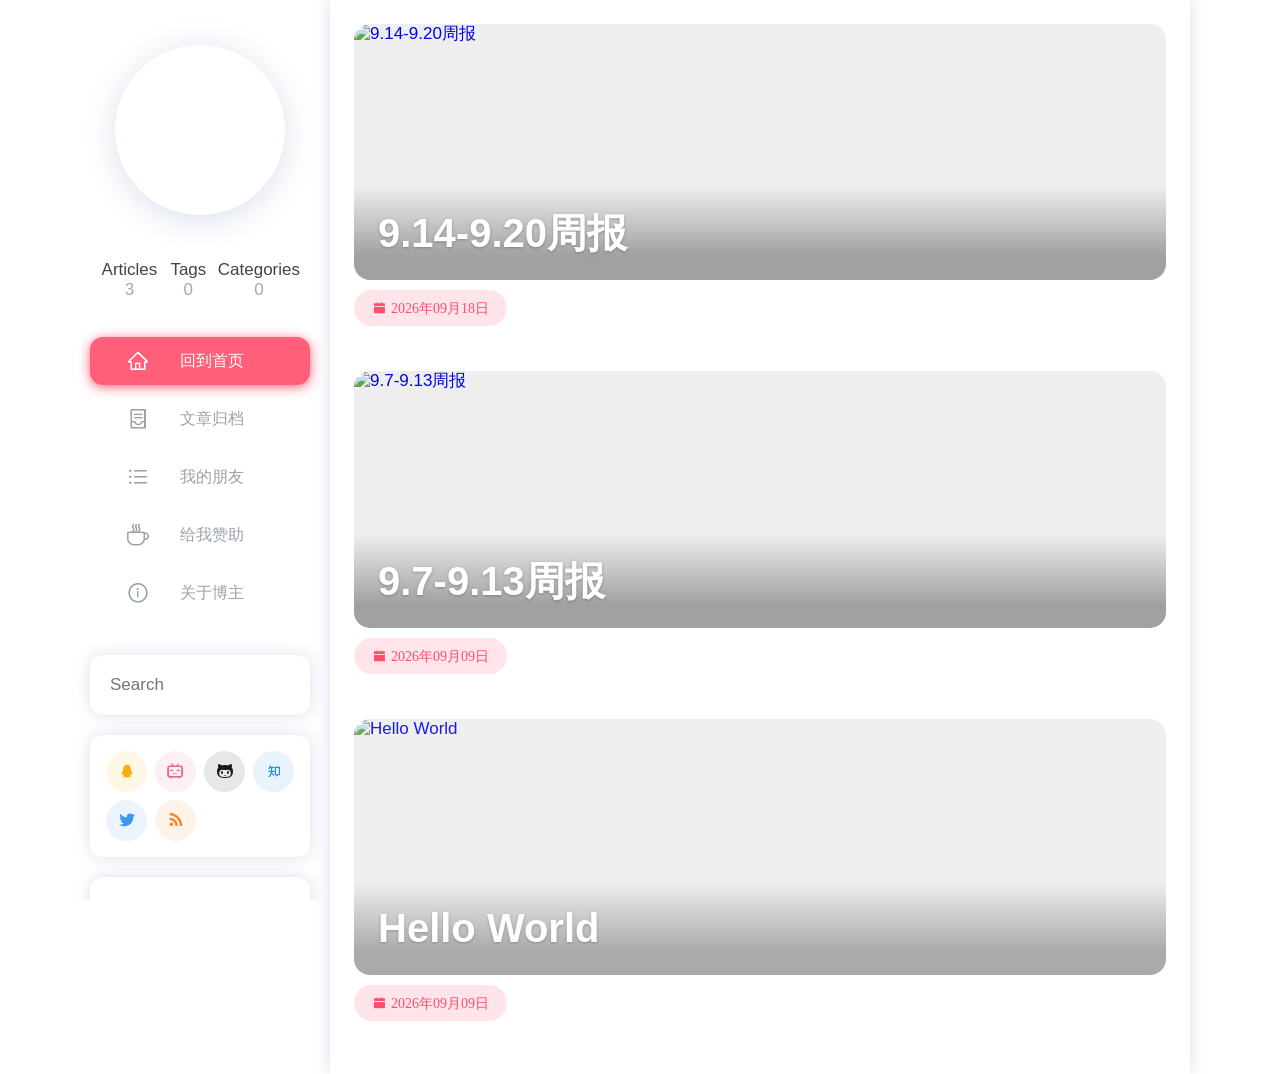
==== commit 128dde83: "Site updated: 2026-09-18 23:57:24" ====
--- a/index.html
+++ b/index.html
@@ -18,15 +18,15 @@
 <link rel="stylesheet" href="/lib/mdui_043tiny/mdui.css">
 
 
-<link rel="stylesheet" href="/lib/iconfont/iconfont.css?v=1788935507428">
-
-<link rel="stylesheet" href="/css/style.css?v=1788935507428">
-
-
-
-
-    
-        <link rel="stylesheet" href="/custom.css?v=1788935507428">
+<link rel="stylesheet" href="/lib/iconfont/iconfont.css?v=1789746970470">
+
+<link rel="stylesheet" href="/css/style.css?v=1789746970470">
+
+
+
+
+    
+        <link rel="stylesheet" href="/custom.css?v=1789746970470">
     
 
 
@@ -36,7 +36,7 @@
 <script src="/lib/lax.min.js" async></script>
 
 
-<script async src="/js/app.js?v=1788935507428"></script>
+<script async src="/js/app.js?v=1789746970470"></script>
 
  
 
@@ -59,7 +59,7 @@
         </a>
     </div>
     <div class="nexmoe-count">
-        <div><span>Articles</span>2</div>
+        <div><span>Articles</span>3</div>
         <div><span>Tags</span>0</div>
         <div><span>Categories</span>0</div>
     </div>
@@ -217,7 +217,7 @@
   <div class="nexmoe-widget-wrap">
     <h3 class="nexmoe-widget-title">Archive</h3>
     <div class="nexmoe-widget">
-      <ul class="archive-list"><li class="archive-list-item"><a class="archive-list-link" href="/archives/2026/">2026</a><span class="archive-list-count">2</span></li></ul>
+      <ul class="archive-list"><li class="archive-list-item"><a class="archive-list-link" href="/archives/2026/">2026</a><span class="archive-list-count">3</span></li></ul>
     </div>
   </div>
 
@@ -230,6 +230,10 @@
     <h3 class="nexmoe-widget-title">Recent Posts</h3>
     <div class="nexmoe-widget">
       <ul>
+        
+          <li>
+            <a href="/2026/09/18/9.14-9.20%E5%91%A8%E6%8A%A5/">9.14-9.20周报</a>
+          </li>
         
           <li>
             <a href="/2026/09/09/week-report-9.7/">9.7-9.13周报</a>
@@ -284,6 +288,34 @@
     </div>
 </div><!-- .nexmoe-drawer --></div><div id="nexmoe-content"><div class="nexmoe-primary"><section class="nexmoe-posts">
     <div class="nexmoe-post">
+        <a href="/2026/09/18/9.14-9.20%E5%91%A8%E6%8A%A5/">
+            
+                <div class="nexmoe-post-cover mdui-ripple"> 
+                    <img src="https://i.dawnlab.me/b5a7e61560facdd5b8aa9683fce147d7.png" alt="9.14-9.20周报" loading="lazy">
+                    <h1>9.14-9.20周报</h1>
+                </div>
+            
+        </a>
+
+        <div class="nexmoe-post-meta">
+    <div class="nexmoe-rainbow">
+        <a class="nexmoefont icon-calendar-fill">2026年09月18日</a>
+        
+        
+    </div>
+    
+    
+    
+    
+    
+</div>
+
+        <article>
+            
+        </article>
+    </div>
+
+    <div class="nexmoe-post">
         <a href="/2026/09/09/week-report-9.7/">
             
                 <div class="nexmoe-post-cover mdui-ripple"> 
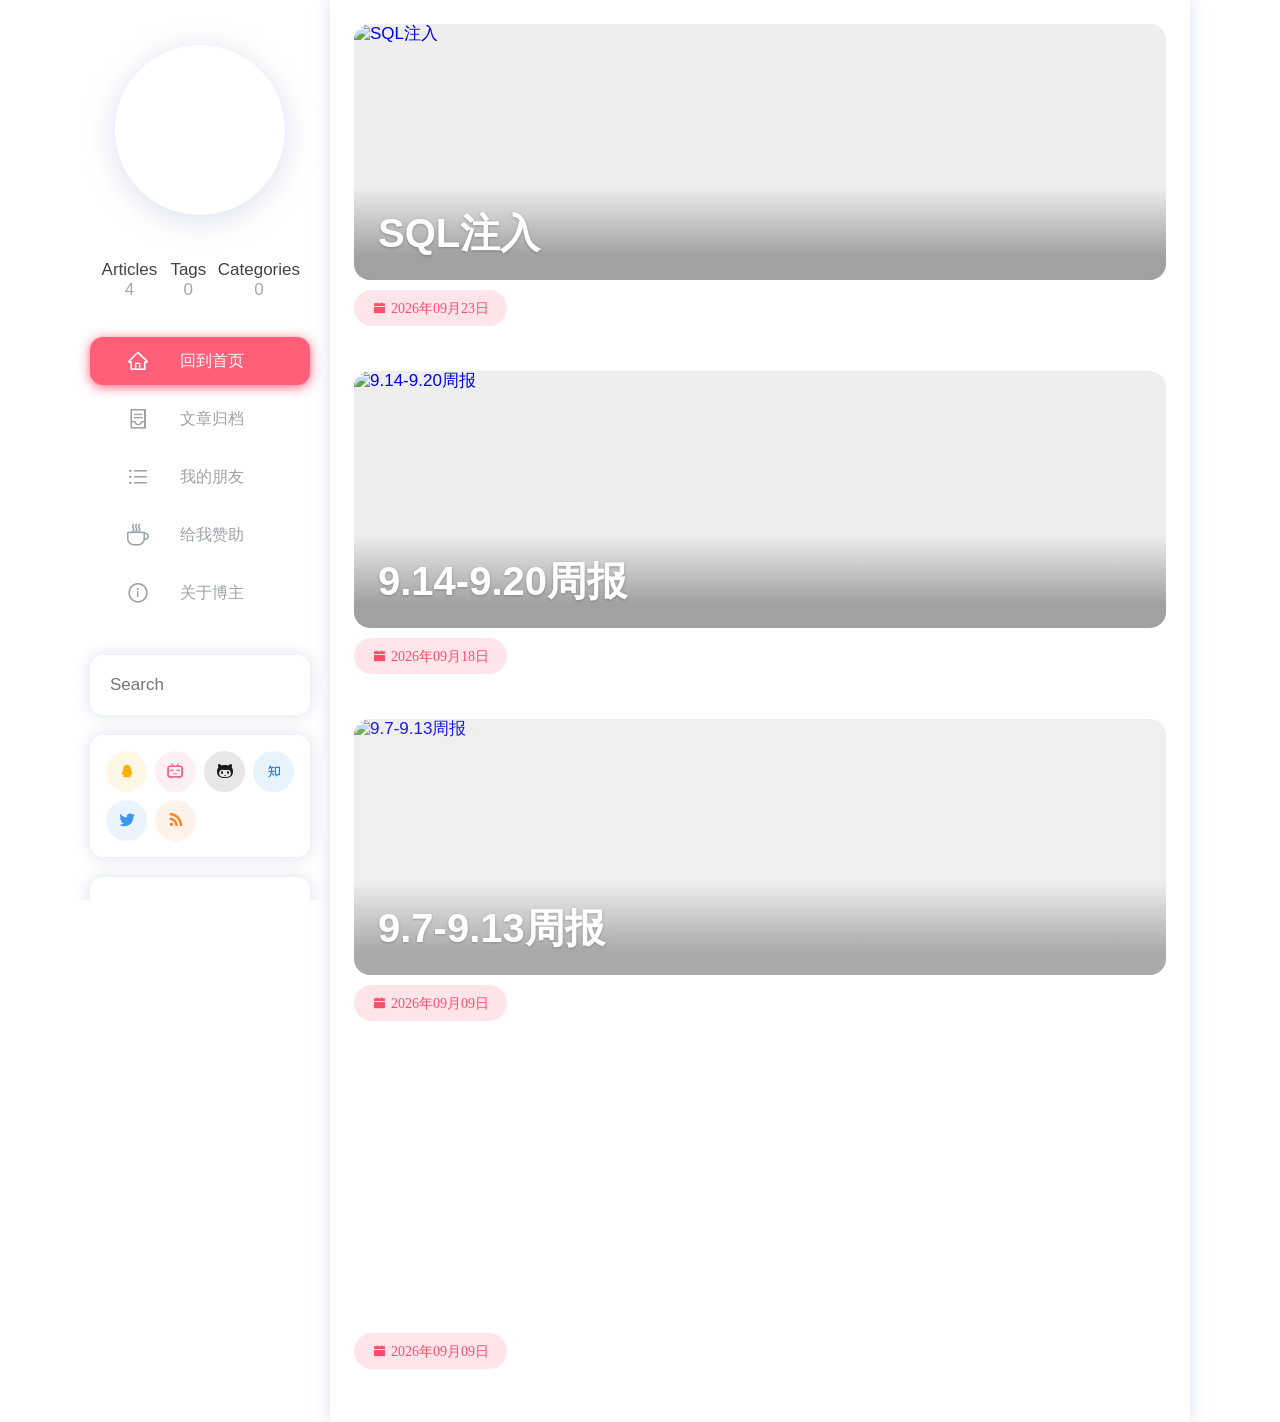
==== commit 9b16c3d4: "Site updated: 2026-09-27 16:41:17" ====
--- a/index.html
+++ b/index.html
@@ -18,15 +18,15 @@
 <link rel="stylesheet" href="/lib/mdui_043tiny/mdui.css">
 
 
-<link rel="stylesheet" href="/lib/iconfont/iconfont.css?v=1789746970470">
-
-<link rel="stylesheet" href="/css/style.css?v=1789746970470">
-
-
-
-
-    
-        <link rel="stylesheet" href="/custom.css?v=1789746970470">
+<link rel="stylesheet" href="/lib/iconfont/iconfont.css?v=1790498477080">
+
+<link rel="stylesheet" href="/css/style.css?v=1790498477080">
+
+
+
+
+    
+        <link rel="stylesheet" href="/custom.css?v=1790498477080">
     
 
 
@@ -36,7 +36,7 @@
 <script src="/lib/lax.min.js" async></script>
 
 
-<script async src="/js/app.js?v=1789746970470"></script>
+<script async src="/js/app.js?v=1790498477080"></script>
 
  
 
@@ -59,7 +59,7 @@
         </a>
     </div>
     <div class="nexmoe-count">
-        <div><span>Articles</span>3</div>
+        <div><span>Articles</span>4</div>
         <div><span>Tags</span>0</div>
         <div><span>Categories</span>0</div>
     </div>
@@ -217,7 +217,7 @@
   <div class="nexmoe-widget-wrap">
     <h3 class="nexmoe-widget-title">Archive</h3>
     <div class="nexmoe-widget">
-      <ul class="archive-list"><li class="archive-list-item"><a class="archive-list-link" href="/archives/2026/">2026</a><span class="archive-list-count">3</span></li></ul>
+      <ul class="archive-list"><li class="archive-list-item"><a class="archive-list-link" href="/archives/2026/">2026</a><span class="archive-list-count">4</span></li></ul>
     </div>
   </div>
 
@@ -230,6 +230,10 @@
     <h3 class="nexmoe-widget-title">Recent Posts</h3>
     <div class="nexmoe-widget">
       <ul>
+        
+          <li>
+            <a href="/2026/09/23/9.21-9.27%E5%91%A8%E6%8A%A5/">SQL注入</a>
+          </li>
         
           <li>
             <a href="/2026/09/18/9.14-9.20%E5%91%A8%E6%8A%A5/">9.14-9.20周报</a>
@@ -288,6 +292,34 @@
     </div>
 </div><!-- .nexmoe-drawer --></div><div id="nexmoe-content"><div class="nexmoe-primary"><section class="nexmoe-posts">
     <div class="nexmoe-post">
+        <a href="/2026/09/23/9.21-9.27%E5%91%A8%E6%8A%A5/">
+            
+                <div class="nexmoe-post-cover mdui-ripple"> 
+                    <img src="https://i.dawnlab.me/b5a7e61560facdd5b8aa9683fce147d7.png" alt="SQL注入" loading="lazy">
+                    <h1>SQL注入</h1>
+                </div>
+            
+        </a>
+
+        <div class="nexmoe-post-meta">
+    <div class="nexmoe-rainbow">
+        <a class="nexmoefont icon-calendar-fill">2026年09月23日</a>
+        
+        
+    </div>
+    
+    
+    
+    
+    
+</div>
+
+        <article>
+            
+        </article>
+    </div>
+
+    <div class="nexmoe-post">
         <a href="/2026/09/18/9.14-9.20%E5%91%A8%E6%8A%A5/">
             
                 <div class="nexmoe-post-cover mdui-ripple"> 
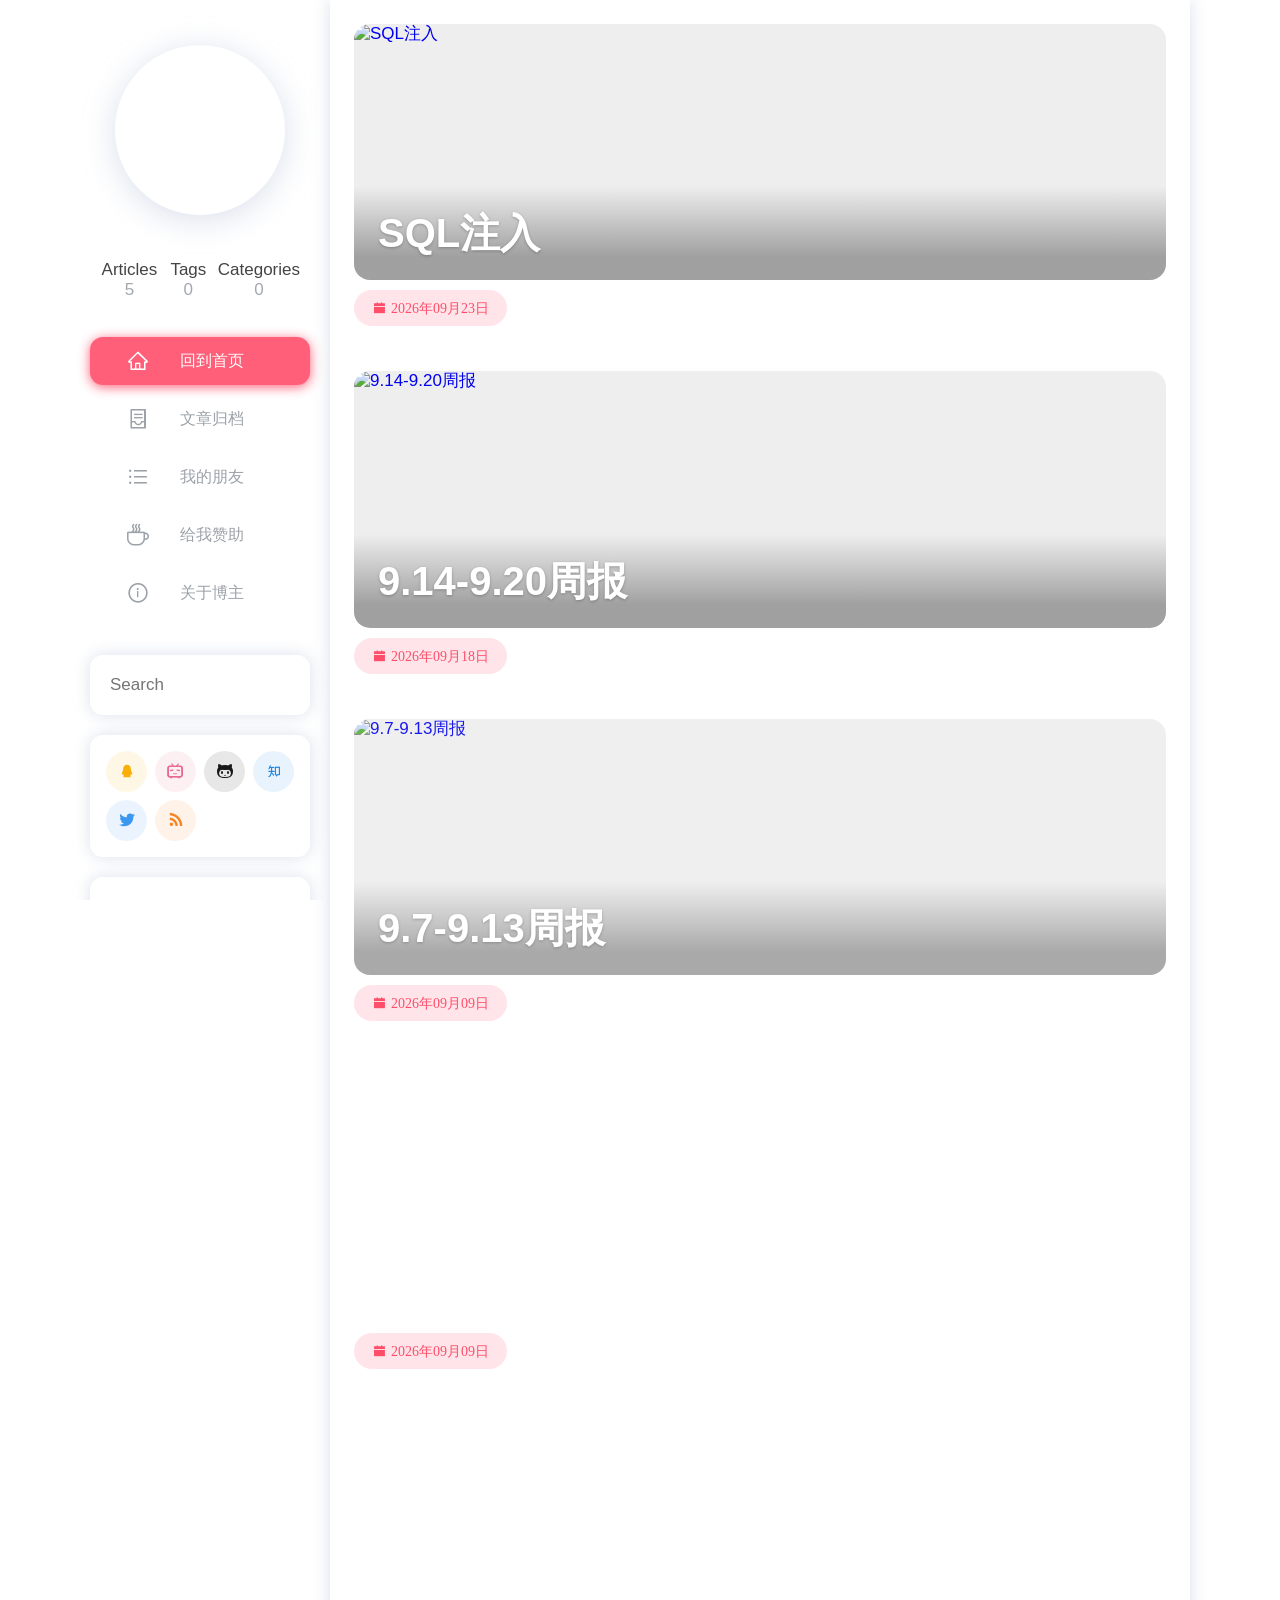
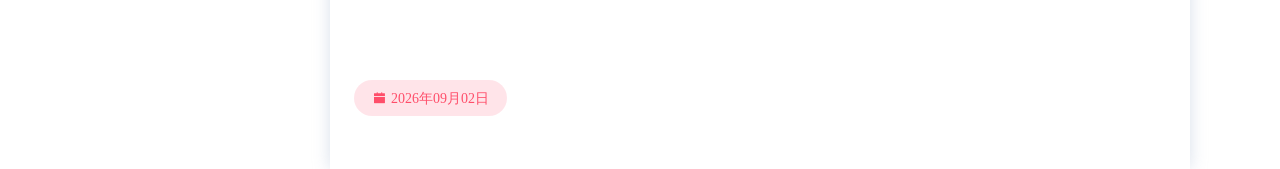
==== commit 841f269b: "Site updated: 2026-09-27 21:56:54" ====
--- a/index.html
+++ b/index.html
@@ -18,15 +18,15 @@
 <link rel="stylesheet" href="/lib/mdui_043tiny/mdui.css">
 
 
-<link rel="stylesheet" href="/lib/iconfont/iconfont.css?v=1790498477080">
-
-<link rel="stylesheet" href="/css/style.css?v=1790498477080">
-
-
-
-
-    
-        <link rel="stylesheet" href="/custom.css?v=1790498477080">
+<link rel="stylesheet" href="/lib/iconfont/iconfont.css?v=1790517328700">
+
+<link rel="stylesheet" href="/css/style.css?v=1790517328700">
+
+
+
+
+    
+        <link rel="stylesheet" href="/custom.css?v=1790517328700">
     
 
 
@@ -36,7 +36,7 @@
 <script src="/lib/lax.min.js" async></script>
 
 
-<script async src="/js/app.js?v=1790498477080"></script>
+<script async src="/js/app.js?v=1790517328700"></script>
 
  
 
@@ -59,7 +59,7 @@
         </a>
     </div>
     <div class="nexmoe-count">
-        <div><span>Articles</span>4</div>
+        <div><span>Articles</span>5</div>
         <div><span>Tags</span>0</div>
         <div><span>Categories</span>0</div>
     </div>
@@ -217,7 +217,7 @@
   <div class="nexmoe-widget-wrap">
     <h3 class="nexmoe-widget-title">Archive</h3>
     <div class="nexmoe-widget">
-      <ul class="archive-list"><li class="archive-list-item"><a class="archive-list-link" href="/archives/2026/">2026</a><span class="archive-list-count">4</span></li></ul>
+      <ul class="archive-list"><li class="archive-list-item"><a class="archive-list-link" href="/archives/2026/">2026</a><span class="archive-list-count">5</span></li></ul>
     </div>
   </div>
 
@@ -245,6 +245,10 @@
         
           <li>
             <a href="/2026/09/09/hello-world/">Hello World</a>
+          </li>
+        
+          <li>
+            <a href="/2026/09/02/moectf-2026/">Moectf-2026解题思路与感想</a>
           </li>
         
       </ul>
@@ -402,6 +406,34 @@
             
         </article>
     </div>
+
+    <div class="nexmoe-post">
+        <a href="/2026/09/02/moectf-2026/">
+            
+                <div class="nexmoe-post-cover mdui-ripple"> 
+                    <img src="https://i.dawnlab.me/b5a7e61560facdd5b8aa9683fce147d7.png" alt="Moectf-2026解题思路与感想" loading="lazy">
+                    <h1>Moectf-2026解题思路与感想</h1>
+                </div>
+            
+        </a>
+
+        <div class="nexmoe-post-meta">
+    <div class="nexmoe-rainbow">
+        <a class="nexmoefont icon-calendar-fill">2026年09月02日</a>
+        
+        
+    </div>
+    
+    
+    
+    
+    
+</div>
+
+        <article>
+            
+        </article>
+    </div>
 </section> </div><div class="nexmoe-post-right">    <div class="nexmoe-fixed">
         <div class="nexmoe-tool">
 
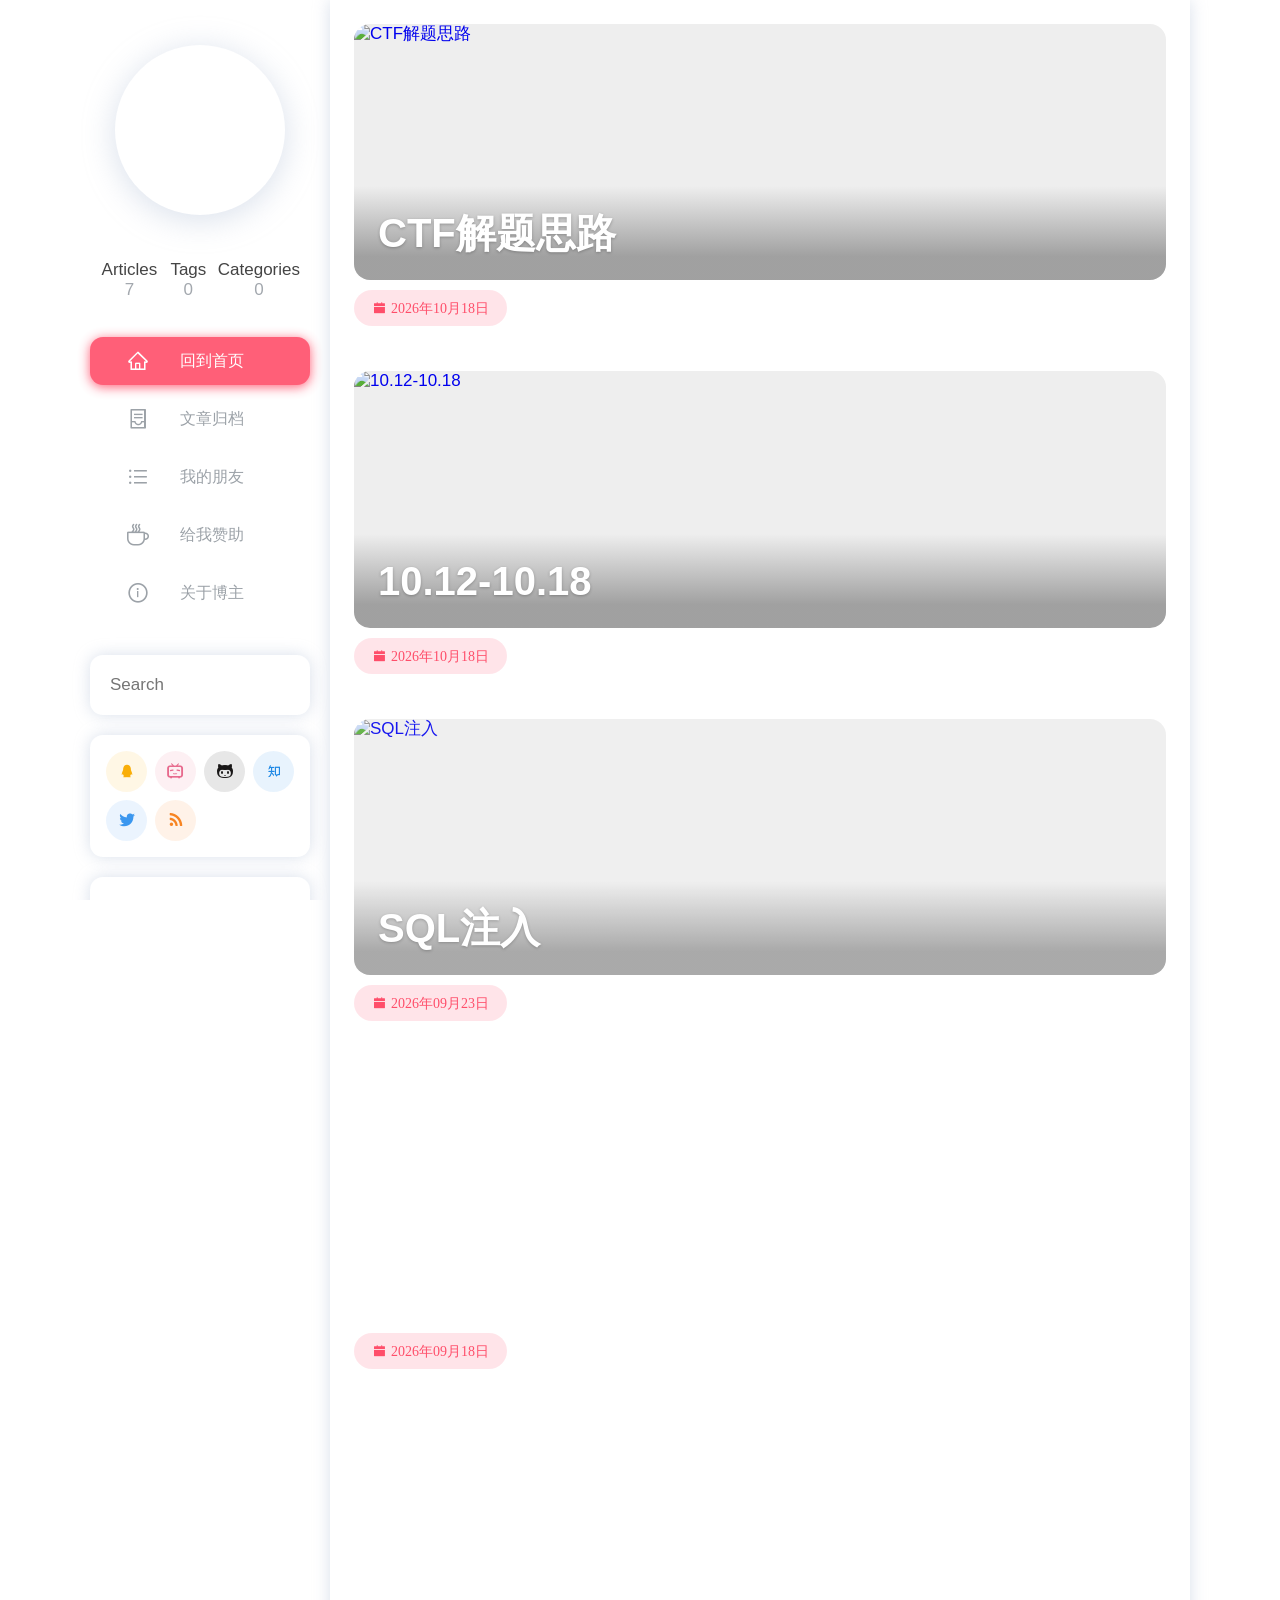
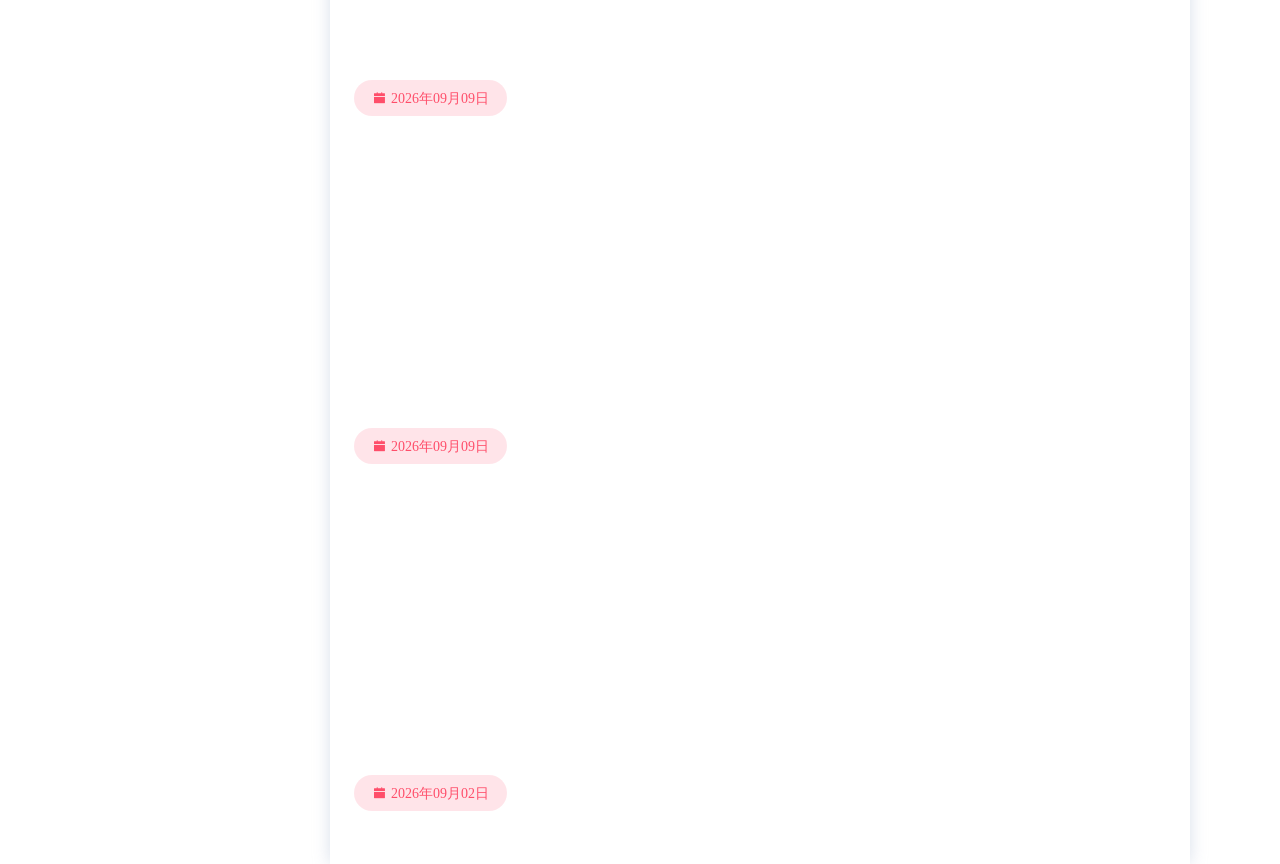
==== commit 749ad4c0: "Site updated: 2026-10-18 18:30:30" ====
--- a/index.html
+++ b/index.html
@@ -18,15 +18,15 @@
 <link rel="stylesheet" href="/lib/mdui_043tiny/mdui.css">
 
 
-<link rel="stylesheet" href="/lib/iconfont/iconfont.css?v=1790517328700">
-
-<link rel="stylesheet" href="/css/style.css?v=1790517328700">
-
-
-
-
-    
-        <link rel="stylesheet" href="/custom.css?v=1790517328700">
+<link rel="stylesheet" href="/lib/iconfont/iconfont.css?v=1792319429470">
+
+<link rel="stylesheet" href="/css/style.css?v=1792319429470">
+
+
+
+
+    
+        <link rel="stylesheet" href="/custom.css?v=1792319429470">
     
 
 
@@ -36,7 +36,7 @@
 <script src="/lib/lax.min.js" async></script>
 
 
-<script async src="/js/app.js?v=1790517328700"></script>
+<script async src="/js/app.js?v=1792319429470"></script>
 
  
 
@@ -59,7 +59,7 @@
         </a>
     </div>
     <div class="nexmoe-count">
-        <div><span>Articles</span>5</div>
+        <div><span>Articles</span>7</div>
         <div><span>Tags</span>0</div>
         <div><span>Categories</span>0</div>
     </div>
@@ -217,7 +217,7 @@
   <div class="nexmoe-widget-wrap">
     <h3 class="nexmoe-widget-title">Archive</h3>
     <div class="nexmoe-widget">
-      <ul class="archive-list"><li class="archive-list-item"><a class="archive-list-link" href="/archives/2026/">2026</a><span class="archive-list-count">5</span></li></ul>
+      <ul class="archive-list"><li class="archive-list-item"><a class="archive-list-link" href="/archives/2026/">2026</a><span class="archive-list-count">7</span></li></ul>
     </div>
   </div>
 
@@ -232,6 +232,14 @@
       <ul>
         
           <li>
+            <a href="/2026/10/18/CTF%E8%A7%A3%E9%A2%98%E6%80%9D%E8%B7%AF/">CTF解题思路</a>
+          </li>
+        
+          <li>
+            <a href="/2026/10/18/10.12-10.18/">10.12-10.18</a>
+          </li>
+        
+          <li>
             <a href="/2026/09/23/9.21-9.27%E5%91%A8%E6%8A%A5/">SQL注入</a>
           </li>
         
@@ -241,14 +249,6 @@
         
           <li>
             <a href="/2026/09/09/week-report-9.7/">9.7-9.13周报</a>
-          </li>
-        
-          <li>
-            <a href="/2026/09/09/hello-world/">Hello World</a>
-          </li>
-        
-          <li>
-            <a href="/2026/09/02/moectf-2026/">Moectf-2026解题思路与感想</a>
           </li>
         
       </ul>
@@ -296,6 +296,62 @@
     </div>
 </div><!-- .nexmoe-drawer --></div><div id="nexmoe-content"><div class="nexmoe-primary"><section class="nexmoe-posts">
     <div class="nexmoe-post">
+        <a href="/2026/10/18/CTF%E8%A7%A3%E9%A2%98%E6%80%9D%E8%B7%AF/">
+            
+                <div class="nexmoe-post-cover mdui-ripple"> 
+                    <img src="https://i.dawnlab.me/b5a7e61560facdd5b8aa9683fce147d7.png" alt="CTF解题思路" loading="lazy">
+                    <h1>CTF解题思路</h1>
+                </div>
+            
+        </a>
+
+        <div class="nexmoe-post-meta">
+    <div class="nexmoe-rainbow">
+        <a class="nexmoefont icon-calendar-fill">2026年10月18日</a>
+        
+        
+    </div>
+    
+    
+    
+    
+    
+</div>
+
+        <article>
+            
+        </article>
+    </div>
+
+    <div class="nexmoe-post">
+        <a href="/2026/10/18/10.12-10.18/">
+            
+                <div class="nexmoe-post-cover mdui-ripple"> 
+                    <img src="https://i.dawnlab.me/b5a7e61560facdd5b8aa9683fce147d7.png" alt="10.12-10.18" loading="lazy">
+                    <h1>10.12-10.18</h1>
+                </div>
+            
+        </a>
+
+        <div class="nexmoe-post-meta">
+    <div class="nexmoe-rainbow">
+        <a class="nexmoefont icon-calendar-fill">2026年10月18日</a>
+        
+        
+    </div>
+    
+    
+    
+    
+    
+</div>
+
+        <article>
+            
+        </article>
+    </div>
+
+    <div class="nexmoe-post">
         <a href="/2026/09/23/9.21-9.27%E5%91%A8%E6%8A%A5/">
             
                 <div class="nexmoe-post-cover mdui-ripple"> 
